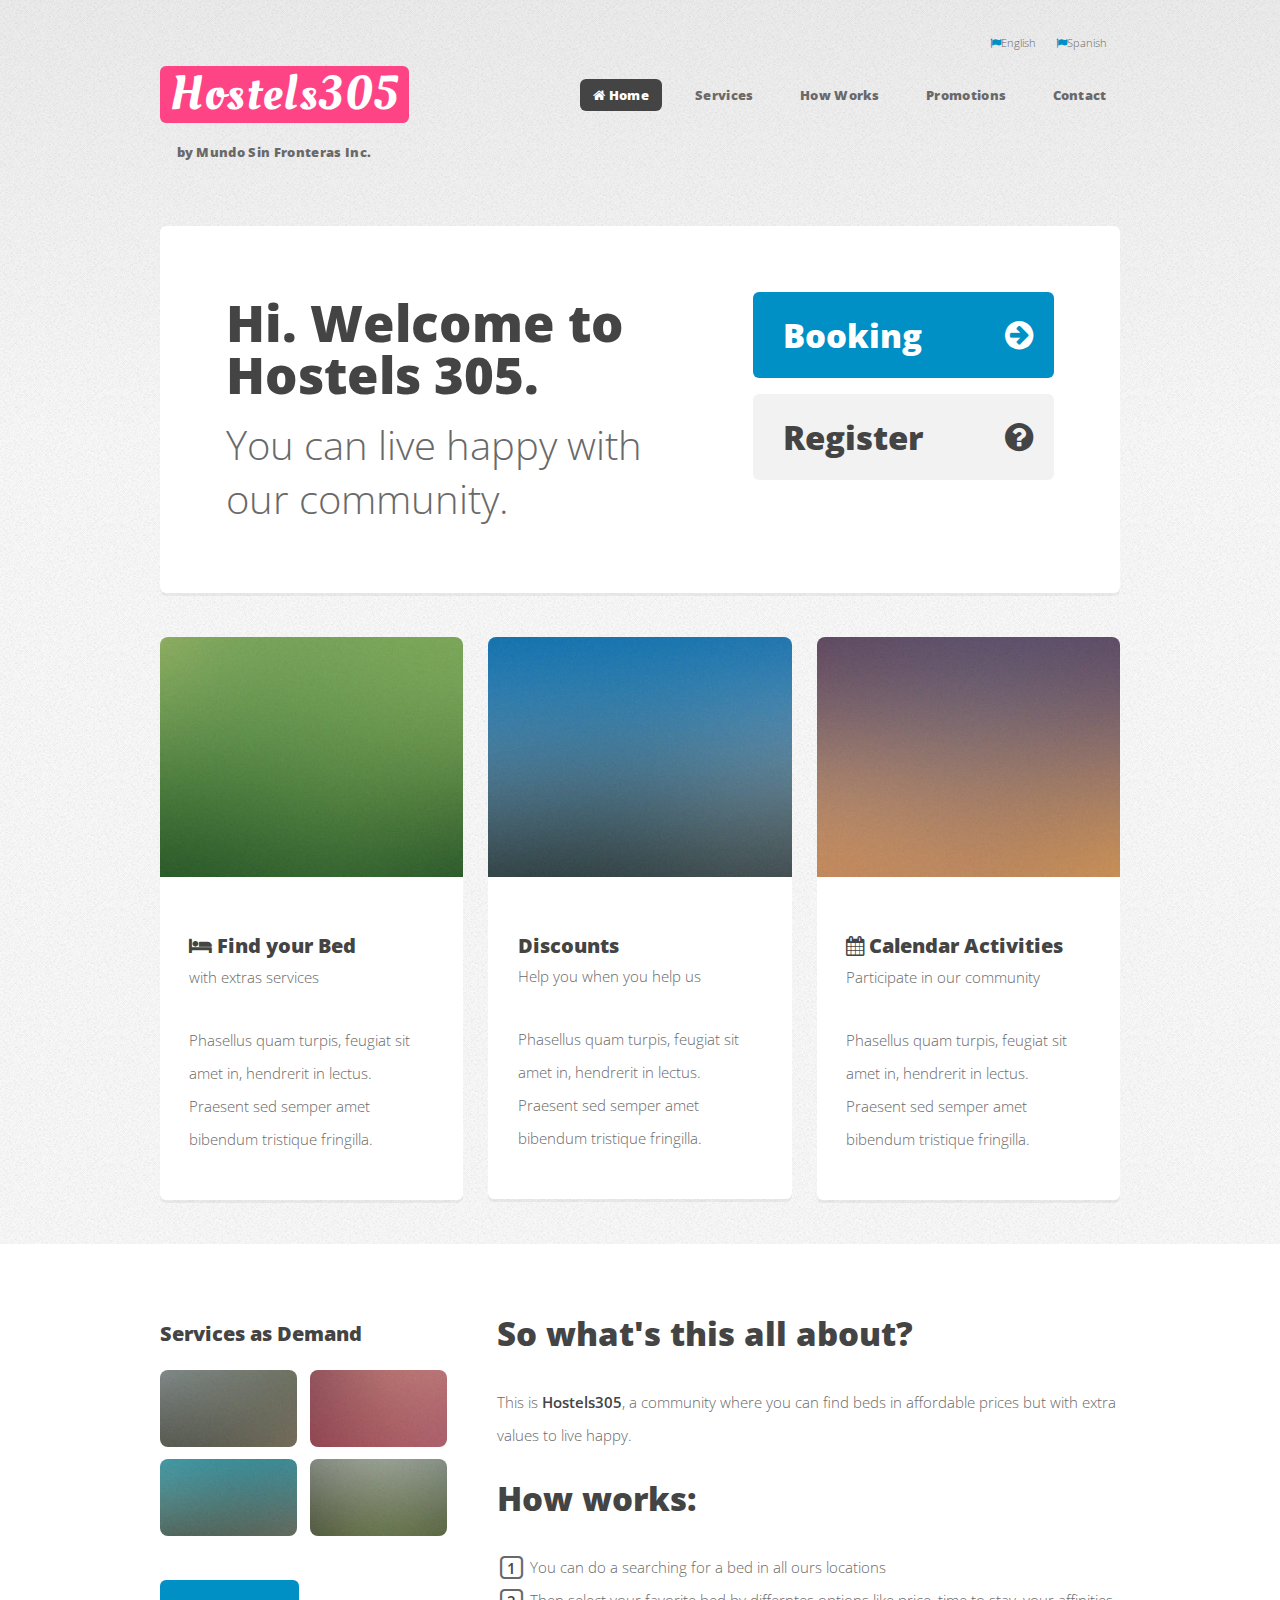
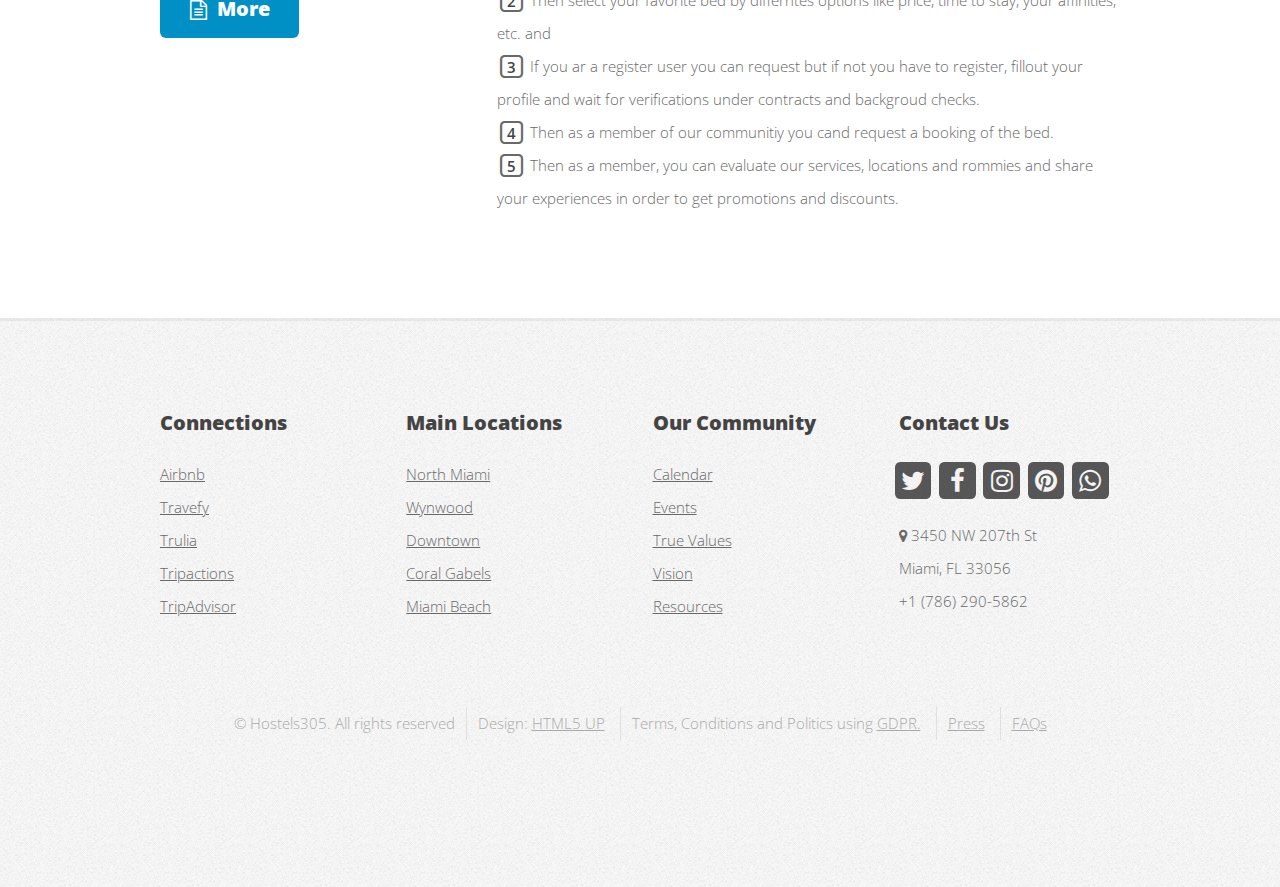
==== index.html @ 832bd36b "f c" ====
<!DOCTYPE HTML>
<!--
	Verti by HTML5 UP
	html5up.net | @ajlkn
	Free for personal and commercial use under the CCA 3.0 license (html5up.net/license)
-->
<html>
	<head>
		<title>Hostels305 to live happy</title>
		<meta charset="utf-8" />
		<meta name="viewport" content="width=device-width, initial-scale=1" />
		<!--[if lte IE 8]><script src="assets/js/ie/html5shiv.js"></script><![endif]-->
		<link rel="stylesheet" href="assets/css/main.css" />
		<!--[if lte IE 8]><link rel="stylesheet" href="assets/css/ie8.css" /><![endif]-->
	</head>
	<body class="homepage">
		<div id="page-wrapper">

			<!-- Header -->
				<div id="header-wrapper">
					<header id="header" class="container">

						<!-- Logo -->
							<div id="logo">
								<h1><a href="index.html">Hostels305</a></h1>
								<br />
								<span>by Mundo Sin Fronteras Inc.</span>
							</div>
						<!-- menu internationalization -->
						<div style="font-size: 11px; float: right; width: 140px; height: 50px; padding: 0; margin: -50px 0;">
							<ul>
								<li style="float: left; margin: 10px; padding: 0;">
									<a href="#" class="icon fa-flag"></a><span>English</span>
								</li>
								<li style="float: left; margin: 10px; padding: 0;">
									<a href="#" class="icon fa-flag"></a><span>Spanish</span>
								</li>
							</ul>
						</div>
						<!-- Nav -->
							<nav id="nav">
								<ul>
									<li class="current"><a class="icon fa-home" href="index.html"> Home</a></li>
										
									<li>
										<a class="icon fa-badge-check" href="#"> Services</a>
										<ul>
											<li>
												<a class="icon fa-bed" href="beds.html"> Find a Bed</a>	
											<li>
												<a class="icon fa-car" href="#"> Request a Ride</a>
												<ul>
													<li><a class="icon fa-uber" href="#"> Uber Code</a></li>
													<li><a class="icon fa-lyf" href="#"> Lyft Code</a></li>
													<li><a class="icon fa-map-marker-alt" href="#"> Tours</a></li>
												</ul>
											</li>
											<li>
												<a class="icon fla-dumbbell" href="#"> Request a Gym Visit</a>
												<ul>
													<li><a class="icon fla-calendar-alt" href="#"> Calendar</a></li>
													<li><a class="icon fla-table-tennis" href="#"> Gym Code</a></li>
													<li><a class="icon fla-shopping-cart" href="#"> Shop</a></li>
												</ul>
											</li>
										</ul>
									</li>
									<li>
										<a class="icon fla-file" href="left-sidebar.html"> How Works</a>
										<ul>
												<li><a class="icon fla-users" href="#">Company</a></li>
												<li><a class="icon fla-blogger" href="#">Blogs</a></li>
												<li><a class="icon fla-dollar-sign" href="#">Prices</a></li>
												<li><a class="icon fla-check-circle" href="#">Terms and Rules</a></li>
												<li><a class="icon fla-portrait" href="#">Carrers</a></li>
										</ul>
									</li>
									<li><a class="icon fla-bullhorn" href="right-sidebar.html">Promotions</a></li>
									<li><a class="icon fla-comments" href="no-sidebar.html">Contact</a></li>
								</ul>
							</nav>
					</header>
				</div>

			<!-- Banner -->
				<div id="banner-wrapper">
					<div id="banner" class="box container">
						<div class="row">
							<div class="7u 12u(medium)">
								<h2>Hi. Welcome to Hostels 305.</h2>
								<p>You can live happy with our community.</p>
							</div>
							<div class="5u 12u(medium)">
								<ul>
									<li><a href="#" class="button big icon fa-arrow-circle-right">Booking</a></li>
									<li><a href="#" class="button alt big icon fa-question-circle">Register</a></li>
								</ul>
							</div>
						</div>
					</div>
				</div>

			<!-- Features -->
				<div id="features-wrapper">
					<div class="container">
						<div class="row">
							<div class="4u 12u(medium)">

								<!-- Box -->
									<section class="box feature">
										<a href="#" class="image featured"><img src="images/pic01.jpg" alt="" /></a>
										<div class="inner">
											<header>
												<h2><a href="#" class="icon fa-bed"></a> Find your Bed</h2>
												<p>with extras services</p>
											</header>
											<p>Phasellus quam turpis, feugiat sit amet in, hendrerit in lectus. Praesent sed semper amet bibendum tristique fringilla.</p>
										</div>
									</section>

							</div>
							<div class="4u 12u(medium)">

								<!-- Box -->
									<section class="box feature">
										<a href="#" class="image featured"><img src="images/pic02.jpg" alt="" /></a>
										<div class="inner">
											<header>
												<h2><a href="#" class="icon fa-hand-holding-usd"></a> Discounts</h2>
												<p>Help you when you help us</p>
											</header>
											<p>Phasellus quam turpis, feugiat sit amet in, hendrerit in lectus. Praesent sed semper amet bibendum tristique fringilla.</p>
										</div>
									</section>

							</div>
							<div class="4u 12u(medium)">

								<!-- Box -->
									<section class="box feature">
										<a href="#" class="image featured"><img src="images/pic03.jpg" alt="" /></a>
										<div class="inner">
											<header>
												<h2><a href="#" class="icon fa-calendar"></a> Calendar Activities</h2>
												<p>Participate in our community</p>
											</header>
											<p>Phasellus quam turpis, feugiat sit amet in, hendrerit in lectus. Praesent sed semper amet bibendum tristique fringilla.</p>
										</div>
									</section>

							</div>
						</div>
					</div>
				</div>

			<!-- Main -->
				<div id="main-wrapper">
					<div class="container">
						<div class="row 200%">
							<div class="4u 12u(medium)">

								<!-- Sidebar -->
									<div id="sidebar">
										<section class="widget thumbnails">
											<h3>Services as Demand</h3>
											<div class="grid">
												<div class="row 50%">
													<div class="6u"><a href="#" class="image fit"><img src="images/pic04.jpg" alt="" /></a></div>
													<div class="6u"><a href="#" class="image fit"><img src="images/pic05.jpg" alt="" /></a></div>
													<div class="6u"><a href="#" class="image fit"><img src="images/pic06.jpg" alt="" /></a></div>
													<div class="6u"><a href="#" class="image fit"><img src="images/pic07.jpg" alt="" /></a></div>
												</div>
											</div>
											<a href="#" class="button icon fa-file-text-o">More</a>
										</section>
									</div>

							</div>
							<div class="8u 12u(medium) important(medium)">

								<!-- Content -->
									<div id="content">
										<section class="last">
											<h2>So what's this all about?</h2>
											<p>This is <strong>Hostels305</strong>, a community where you can find beds in affordable prices but with extra values to live happy.
											<p>
												<h2>How works:</h2>
												<div>
													<ul>
														<li>
															<span class="fa-stack">
																<span class="fa fa-square-o fa-stack-2x"></span>
																<strong class="fa-stack-1x">1</strong>
															</span>
															You can do a searching for a bed in all ours locations
														</li>
														<li>
																<span class="fa-stack">
																	<span class="fa fa-square-o fa-stack-2x"></span>
																	<strong class="fa-stack-1x">2</strong>
																</span>
																Then select your favorite bed by differntes options like price, time to stay, your affinities, etc. and
														</li>
														<li>
																<span class="fa-stack">
																	<span class="fa fa-square-o fa-stack-2x"></span>
																	<strong class="fa-stack-1x">3</strong>
																</span>
																If you ar a register user you can request but if not you have to register, fillout your profile and wait for verifications under contracts and backgroud checks.
														</li>
														<li>
																<span class="fa-stack">
																	<span class="fa fa-square-o fa-stack-2x"></span>
																	<strong class="fa-stack-1x">4</strong>
																</span>
																Then as a member of our communitiy you cand request a booking of the bed.
														</li>
														<li>
																<span class="fa-stack">
																	<span class="fa fa-square-o fa-stack-2x"></span>
																	<strong class="fa-stack-1x">5</strong>
																</span>
																Then as a member, you can evaluate our services, locations and rommies and share your experiences in order to get promotions and discounts.
														</li>
													</ul>
												</div>
											</p> 
										</section>
									</div>

							</div>
						</div>
					</div>
				</div>

			<!-- Footer -->
				<div id="footer-wrapper">
					<footer id="footer" class="container">
						<div class="row">
							<div class="3u 6u(medium) 12u$(small)">

								<!-- Links -->
									<section class="widget links">
										<h3>Connections</h3>
										<ul class="style2">
											<li><a href="#">Airbnb</a></li>
											<li><a href="#">Travefy</a></li>
											<li><a href="#">Trulia</a></li>
											<li><a href="#">Tripactions</a></li>
											<li><a href="#">TripAdvisor</a></li>
										</ul>
									</section>

							</div>
							<div class="3u 6u$(medium) 12u$(small)">

								<!-- Links -->
									<section class="widget links">
										<h3>Main Locations</h3>
										<ul class="style2">
											<li><a href="#">North Miami</a></li>
											<li><a href="#">Wynwood</a></li>
											<li><a href="#">Downtown</a></li>
											<li><a href="#">Coral Gabels</a></li>
											<li><a href="#">Miami Beach</a></li>
										</ul>
									</section>

							</div>
							<div class="3u 6u(medium) 12u$(small)">

								<!-- Links -->
									<section class="widget links">
										<h3>Our Community</h3>
										<ul class="style2">
											<li><a href="#">Calendar</a></li>
											<li><a href="#">Events</a></li>
											<li><a href="#">True Values</a></li>
											<li><a href="#">Vision</a></li>
											<li><a href="#">Resources</a></li>
										</ul>
									</section>

							</div>
							<div class="3u 6u$(medium) 12u$(small)">

								<!-- Contact -->
									<section class="widget contact last">
										<h3>Contact Us</h3>
										<ul>
											<li><a href="#" class="icon fa-twitter"><span class="label">Twitter</span></a></li>
											<li><a href="#" class="icon fa-facebook"><span class="label">Facebook</span></a></li>
											<li><a href="#" class="icon fa-instagram"><span class="label">Instagram</span></a></li>
											<li><a href="#" class="icon fa-pinterest"><span class="label">Pinterest</span></a></li>
											<li><a href="https://api.whatsapp.com/send?phone=17862905862" target="_blank" class="icon fa-whatsapp"><span class="label">Whatsup</span></a></li>
										</ul>
										<p>
											<a class="big icon fa-map-marker" href="https://maps.google.com/?q=3450 NW 207th St, Miami FL 33056" target="_blank"></a>
											3450 NW 207th St<br />
											Miami, FL 33056<br />
											+1 (786) 290-5862
										</p>
									</section>

							</div>
						</div>
						<div class="row">
							<div class="12u">
								<div id="copyright">
									<ul class="menu">
										<li>&copy; Hostels305. All rights reserved</li><li>Design: <a href="http://html5up.net">HTML5 UP</a></li>
										<li>Terms, Conditions and Politics using <a href="#">GDPR.</a></li>
										<li><a href="#">Press</a></li>
										<li><a href="#">FAQs</a></li>
									</ul>
								</div>
							</div>
						</div>
					</footer>
				</div>

			</div>

		<!-- Scripts -->

			<script src="assets/js/jquery.min.js"></script>
			<script src="assets/js/jquery.dropotron.min.js"></script>
			<script src="assets/js/skel.min.js"></script>
			<script src="assets/js/util.js"></script>
			<!--[if lte IE 8]><script src="assets/js/ie/respond.min.js"></script><![endif]-->
			<script src="assets/js/main.js"></script>

	</body>
</html>
---- assets/css/main.css ----
@import url("font-awesome.min.css");
@import url("https://fonts.googleapis.com/css?family=Oleo+Script:400|Open+Sans:300,300italic,600,600italic,800");

/*
	Verti by HTML5 UP
	html5up.net | @ajlkn
	Free for personal and commercial use under the CCA 3.0 license (html5up.net/license)
*/

/* Reset */

	html, body, div, span, applet, object, iframe, h1, h2, h3, h4, h5, h6, p, blockquote, pre, a, abbr, acronym, address, big, cite, code, del, dfn, em, img, ins, kbd, q, s, samp, small, strike, strong, sub, sup, tt, var, b, u, i, center, dl, dt, dd, ol, ul, li, fieldset, form, label, legend, table, caption, tbody, tfoot, thead, tr, th, td, article, aside, canvas, details, embed, figure, figcaption, footer, header, hgroup, menu, nav, output, ruby, section, summary, time, mark, audio, video {
		margin: 0;
		padding: 0;
		border: 0;
		font-size: 100%;
		font: inherit;
		vertical-align: baseline;
	}

	article, aside, details, figcaption, figure, footer, header, hgroup, menu, nav, section {
		display: block;
	}

	body {
		line-height: 1;
	}

	ol, ul {
		list-style: none;
	}

	blockquote, q {
		quotes: none;
	}

	blockquote:before, blockquote:after, q:before, q:after {
		content: '';
		content: none;
	}

	table {
		border-collapse: collapse;
		border-spacing: 0;
	}

	body {
		-webkit-text-size-adjust: none;
	}

/* Box Model */

	*, *:before, *:after {
		-moz-box-sizing: border-box;
		-webkit-box-sizing: border-box;
		box-sizing: border-box;
	}

/* Containers */

	.container {
		margin-left: auto;
		margin-right: auto;
	}

	.container.\31 25\25 {
		width: 100%;
		max-width: 1750px;
		min-width: 1400px;
	}

	.container.\37 5\25 {
		width: 1050px;
	}

	.container.\35 0\25 {
		width: 700px;
	}

	.container.\32 5\25 {
		width: 350px;
	}

	.container {
		width: 1400px;
	}

	@media screen and (max-width: 1680px) {

		.container.\31 25\25 {
			width: 100%;
			max-width: 1500px;
			min-width: 1200px;
		}

		.container.\37 5\25 {
			width: 900px;
		}

		.container.\35 0\25 {
			width: 600px;
		}

		.container.\32 5\25 {
			width: 300px;
		}

		.container {
			width: 1200px;
		}

	}

	@media screen and (max-width: 1280px) {

		.container.\31 25\25 {
			width: 100%;
			max-width: 1200px;
			min-width: 960px;
		}

		.container.\37 5\25 {
			width: 720px;
		}

		.container.\35 0\25 {
			width: 480px;
		}

		.container.\32 5\25 {
			width: 240px;
		}

		.container {
			width: 960px;
		}

	}

	@media screen and (max-width: 980px) {

		.container.\31 25\25 {
			width: 100%;
			max-width: 112.5%;
			min-width: 90%;
		}

		.container.\37 5\25 {
			width: 67.5%;
		}

		.container.\35 0\25 {
			width: 45%;
		}

		.container.\32 5\25 {
			width: 22.5%;
		}

		.container {
			width: 90% !important;
		}

	}

	@media screen and (max-width: 736px) {

		.container.\31 25\25 {
			width: 100%;
			max-width: 125%;
			min-width: 100%;
		}

		.container.\37 5\25 {
			width: 75%;
		}

		.container.\35 0\25 {
			width: 50%;
		}

		.container.\32 5\25 {
			width: 25%;
		}

		.container {
			width: 100% !important;
		}

	}

/* Grid */

	.row {
		border-bottom: solid 1px transparent;
		-moz-box-sizing: border-box;
		-webkit-box-sizing: border-box;
		box-sizing: border-box;
	}

	.row > * {
		float: left;
		-moz-box-sizing: border-box;
		-webkit-box-sizing: border-box;
		box-sizing: border-box;
	}

	.row:after, .row:before {
		content: '';
		display: block;
		clear: both;
		height: 0;
	}

	.row.uniform > * > :first-child {
		margin-top: 0;
	}

	.row.uniform > * > :last-child {
		margin-bottom: 0;
	}

	.row.\30 \25 > * {
		padding: 0px 0 0 0px;
	}

	.row.\30 \25 {
		margin: 0px 0 -1px 0px;
	}

	.row.uniform.\30 \25 > * {
		padding: 0px 0 0 0px;
	}

	.row.uniform.\30 \25 {
		margin: 0px 0 -1px 0px;
	}

	.row > * {
		padding: 40px 0 0 40px;
	}

	.row {
		margin: -40px 0 -1px -40px;
	}

	.row.uniform > * {
		padding: 40px 0 0 40px;
	}

	.row.uniform {
		margin: -40px 0 -1px -40px;
	}

	.row.\32 00\25 > * {
		padding: 80px 0 0 80px;
	}

	.row.\32 00\25 {
		margin: -80px 0 -1px -80px;
	}

	.row.uniform.\32 00\25 > * {
		padding: 80px 0 0 80px;
	}

	.row.uniform.\32 00\25 {
		margin: -80px 0 -1px -80px;
	}

	.row.\31 50\25 > * {
		padding: 60px 0 0 60px;
	}

	.row.\31 50\25 {
		margin: -60px 0 -1px -60px;
	}

	.row.uniform.\31 50\25 > * {
		padding: 60px 0 0 60px;
	}

	.row.uniform.\31 50\25 {
		margin: -60px 0 -1px -60px;
	}

	.row.\35 0\25 > * {
		padding: 20px 0 0 20px;
	}

	.row.\35 0\25 {
		margin: -20px 0 -1px -20px;
	}

	.row.uniform.\35 0\25 > * {
		padding: 20px 0 0 20px;
	}

	.row.uniform.\35 0\25 {
		margin: -20px 0 -1px -20px;
	}

	.row.\32 5\25 > * {
		padding: 10px 0 0 10px;
	}

	.row.\32 5\25 {
		margin: -10px 0 -1px -10px;
	}

	.row.uniform.\32 5\25 > * {
		padding: 10px 0 0 10px;
	}

	.row.uniform.\32 5\25 {
		margin: -10px 0 -1px -10px;
	}

	.\31 2u, .\31 2u\24 {
		width: 100%;
		clear: none;
		margin-left: 0;
	}

	.\31 1u, .\31 1u\24 {
		width: 91.6666666667%;
		clear: none;
		margin-left: 0;
	}

	.\31 0u, .\31 0u\24 {
		width: 83.3333333333%;
		clear: none;
		margin-left: 0;
	}

	.\39 u, .\39 u\24 {
		width: 75%;
		clear: none;
		margin-left: 0;
	}

	.\38 u, .\38 u\24 {
		width: 66.6666666667%;
		clear: none;
		margin-left: 0;
	}

	.\37 u, .\37 u\24 {
		width: 58.3333333333%;
		clear: none;
		margin-left: 0;
	}

	.\36 u, .\36 u\24 {
		width: 50%;
		clear: none;
		margin-left: 0;
	}

	.\35 u, .\35 u\24 {
		width: 41.6666666667%;
		clear: none;
		margin-left: 0;
	}

	.\34 u, .\34 u\24 {
		width: 33.3333333333%;
		clear: none;
		margin-left: 0;
	}

	.\33 u, .\33 u\24 {
		width: 25%;
		clear: none;
		margin-left: 0;
	}

	.\32 u, .\32 u\24 {
		width: 16.6666666667%;
		clear: none;
		margin-left: 0;
	}

	.\31 u, .\31 u\24 {
		width: 8.3333333333%;
		clear: none;
		margin-left: 0;
	}

	.\31 2u\24 + *,
	.\31 1u\24 + *,
	.\31 0u\24 + *,
	.\39 u\24 + *,
	.\38 u\24 + *,
	.\37 u\24 + *,
	.\36 u\24 + *,
	.\35 u\24 + *,
	.\34 u\24 + *,
	.\33 u\24 + *,
	.\32 u\24 + *,
	.\31 u\24 + * {
		clear: left;
	}

	.\-11u {
		margin-left: 91.66667%;
	}

	.\-10u {
		margin-left: 83.33333%;
	}

	.\-9u {
		margin-left: 75%;
	}

	.\-8u {
		margin-left: 66.66667%;
	}

	.\-7u {
		margin-left: 58.33333%;
	}

	.\-6u {
		margin-left: 50%;
	}

	.\-5u {
		margin-left: 41.66667%;
	}

	.\-4u {
		margin-left: 33.33333%;
	}

	.\-3u {
		margin-left: 25%;
	}

	.\-2u {
		margin-left: 16.66667%;
	}

	.\-1u {
		margin-left: 8.33333%;
	}

	@media screen and (max-width: 1680px) {

		.row > * {
			padding: 40px 0 0 40px;
		}

		.row {
			margin: -40px 0 -1px -40px;
		}

		.row.uniform > * {
			padding: 40px 0 0 40px;
		}

		.row.uniform {
			margin: -40px 0 -1px -40px;
		}

		.row.\32 00\25 > * {
			padding: 80px 0 0 80px;
		}

		.row.\32 00\25 {
			margin: -80px 0 -1px -80px;
		}

		.row.uniform.\32 00\25 > * {
			padding: 80px 0 0 80px;
		}

		.row.uniform.\32 00\25 {
			margin: -80px 0 -1px -80px;
		}

		.row.\31 50\25 > * {
			padding: 60px 0 0 60px;
		}

		.row.\31 50\25 {
			margin: -60px 0 -1px -60px;
		}

		.row.uniform.\31 50\25 > * {
			padding: 60px 0 0 60px;
		}

		.row.uniform.\31 50\25 {
			margin: -60px 0 -1px -60px;
		}

		.row.\35 0\25 > * {
			padding: 20px 0 0 20px;
		}

		.row.\35 0\25 {
			margin: -20px 0 -1px -20px;
		}

		.row.uniform.\35 0\25 > * {
			padding: 20px 0 0 20px;
		}

		.row.uniform.\35 0\25 {
			margin: -20px 0 -1px -20px;
		}

		.row.\32 5\25 > * {
			padding: 10px 0 0 10px;
		}

		.row.\32 5\25 {
			margin: -10px 0 -1px -10px;
		}

		.row.uniform.\32 5\25 > * {
			padding: 10px 0 0 10px;
		}

		.row.uniform.\32 5\25 {
			margin: -10px 0 -1px -10px;
		}

		.\31 2u\28xlarge\29, .\31 2u\24\28xlarge\29 {
			width: 100%;
			clear: none;
			margin-left: 0;
		}

		.\31 1u\28xlarge\29, .\31 1u\24\28xlarge\29 {
			width: 91.6666666667%;
			clear: none;
			margin-left: 0;
		}

		.\31 0u\28xlarge\29, .\31 0u\24\28xlarge\29 {
			width: 83.3333333333%;
			clear: none;
			margin-left: 0;
		}

		.\39 u\28xlarge\29, .\39 u\24\28xlarge\29 {
			width: 75%;
			clear: none;
			margin-left: 0;
		}

		.\38 u\28xlarge\29, .\38 u\24\28xlarge\29 {
			width: 66.6666666667%;
			clear: none;
			margin-left: 0;
		}

		.\37 u\28xlarge\29, .\37 u\24\28xlarge\29 {
			width: 58.3333333333%;
			clear: none;
			margin-left: 0;
		}

		.\36 u\28xlarge\29, .\36 u\24\28xlarge\29 {
			width: 50%;
			clear: none;
			margin-left: 0;
		}

		.\35 u\28xlarge\29, .\35 u\24\28xlarge\29 {
			width: 41.6666666667%;
			clear: none;
			margin-left: 0;
		}

		.\34 u\28xlarge\29, .\34 u\24\28xlarge\29 {
			width: 33.3333333333%;
			clear: none;
			margin-left: 0;
		}

		.\33 u\28xlarge\29, .\33 u\24\28xlarge\29 {
			width: 25%;
			clear: none;
			margin-left: 0;
		}

		.\32 u\28xlarge\29, .\32 u\24\28xlarge\29 {
			width: 16.6666666667%;
			clear: none;
			margin-left: 0;
		}

		.\31 u\28xlarge\29, .\31 u\24\28xlarge\29 {
			width: 8.3333333333%;
			clear: none;
			margin-left: 0;
		}

		.\31 2u\24\28xlarge\29 + *,
		.\31 1u\24\28xlarge\29 + *,
		.\31 0u\24\28xlarge\29 + *,
		.\39 u\24\28xlarge\29 + *,
		.\38 u\24\28xlarge\29 + *,
		.\37 u\24\28xlarge\29 + *,
		.\36 u\24\28xlarge\29 + *,
		.\35 u\24\28xlarge\29 + *,
		.\34 u\24\28xlarge\29 + *,
		.\33 u\24\28xlarge\29 + *,
		.\32 u\24\28xlarge\29 + *,
		.\31 u\24\28xlarge\29 + * {
			clear: left;
		}

		.\-11u\28xlarge\29 {
			margin-left: 91.66667%;
		}

		.\-10u\28xlarge\29 {
			margin-left: 83.33333%;
		}

		.\-9u\28xlarge\29 {
			margin-left: 75%;
		}

		.\-8u\28xlarge\29 {
			margin-left: 66.66667%;
		}

		.\-7u\28xlarge\29 {
			margin-left: 58.33333%;
		}

		.\-6u\28xlarge\29 {
			margin-left: 50%;
		}

		.\-5u\28xlarge\29 {
			margin-left: 41.66667%;
		}

		.\-4u\28xlarge\29 {
			margin-left: 33.33333%;
		}

		.\-3u\28xlarge\29 {
			margin-left: 25%;
		}

		.\-2u\28xlarge\29 {
			margin-left: 16.66667%;
		}

		.\-1u\28xlarge\29 {
			margin-left: 8.33333%;
		}

	}

	@media screen and (max-width: 1280px) {

		.row > * {
			padding: 25px 0 0 25px;
		}

		.row {
			margin: -25px 0 -1px -25px;
		}

		.row.uniform > * {
			padding: 25px 0 0 25px;
		}

		.row.uniform {
			margin: -25px 0 -1px -25px;
		}

		.row.\32 00\25 > * {
			padding: 50px 0 0 50px;
		}

		.row.\32 00\25 {
			margin: -50px 0 -1px -50px;
		}

		.row.uniform.\32 00\25 > * {
			padding: 50px 0 0 50px;
		}

		.row.uniform.\32 00\25 {
			margin: -50px 0 -1px -50px;
		}

		.row.\31 50\25 > * {
			padding: 37.5px 0 0 37.5px;
		}

		.row.\31 50\25 {
			margin: -37.5px 0 -1px -37.5px;
		}

		.row.uniform.\31 50\25 > * {
			padding: 37.5px 0 0 37.5px;
		}

		.row.uniform.\31 50\25 {
			margin: -37.5px 0 -1px -37.5px;
		}

		.row.\35 0\25 > * {
			padding: 12.5px 0 0 12.5px;
		}

		.row.\35 0\25 {
			margin: -12.5px 0 -1px -12.5px;
		}

		.row.uniform.\35 0\25 > * {
			padding: 12.5px 0 0 12.5px;
		}

		.row.uniform.\35 0\25 {
			margin: -12.5px 0 -1px -12.5px;
		}

		.row.\32 5\25 > * {
			padding: 6.25px 0 0 6.25px;
		}

		.row.\32 5\25 {
			margin: -6.25px 0 -1px -6.25px;
		}

		.row.uniform.\32 5\25 > * {
			padding: 6.25px 0 0 6.25px;
		}

		.row.uniform.\32 5\25 {
			margin: -6.25px 0 -1px -6.25px;
		}

		.\31 2u\28large\29, .\31 2u\24\28large\29 {
			width: 100%;
			clear: none;
			margin-left: 0;
		}

		.\31 1u\28large\29, .\31 1u\24\28large\29 {
			width: 91.6666666667%;
			clear: none;
			margin-left: 0;
		}

		.\31 0u\28large\29, .\31 0u\24\28large\29 {
			width: 83.3333333333%;
			clear: none;
			margin-left: 0;
		}

		.\39 u\28large\29, .\39 u\24\28large\29 {
			width: 75%;
			clear: none;
			margin-left: 0;
		}

		.\38 u\28large\29, .\38 u\24\28large\29 {
			width: 66.6666666667%;
			clear: none;
			margin-left: 0;
		}

		.\37 u\28large\29, .\37 u\24\28large\29 {
			width: 58.3333333333%;
			clear: none;
			margin-left: 0;
		}

		.\36 u\28large\29, .\36 u\24\28large\29 {
			width: 50%;
			clear: none;
			margin-left: 0;
		}

		.\35 u\28large\29, .\35 u\24\28large\29 {
			width: 41.6666666667%;
			clear: none;
			margin-left: 0;
		}

		.\34 u\28large\29, .\34 u\24\28large\29 {
			width: 33.3333333333%;
			clear: none;
			margin-left: 0;
		}

		.\33 u\28large\29, .\33 u\24\28large\29 {
			width: 25%;
			clear: none;
			margin-left: 0;
		}

		.\32 u\28large\29, .\32 u\24\28large\29 {
			width: 16.6666666667%;
			clear: none;
			margin-left: 0;
		}

		.\31 u\28large\29, .\31 u\24\28large\29 {
			width: 8.3333333333%;
			clear: none;
			margin-left: 0;
		}

		.\31 2u\24\28large\29 + *,
		.\31 1u\24\28large\29 + *,
		.\31 0u\24\28large\29 + *,
		.\39 u\24\28large\29 + *,
		.\38 u\24\28large\29 + *,
		.\37 u\24\28large\29 + *,
		.\36 u\24\28large\29 + *,
		.\35 u\24\28large\29 + *,
		.\34 u\24\28large\29 + *,
		.\33 u\24\28large\29 + *,
		.\32 u\24\28large\29 + *,
		.\31 u\24\28large\29 + * {
			clear: left;
		}

		.\-11u\28large\29 {
			margin-left: 91.66667%;
		}

		.\-10u\28large\29 {
			margin-left: 83.33333%;
		}

		.\-9u\28large\29 {
			margin-left: 75%;
		}

		.\-8u\28large\29 {
			margin-left: 66.66667%;
		}

		.\-7u\28large\29 {
			margin-left: 58.33333%;
		}

		.\-6u\28large\29 {
			margin-left: 50%;
		}

		.\-5u\28large\29 {
			margin-left: 41.66667%;
		}

		.\-4u\28large\29 {
			margin-left: 33.33333%;
		}

		.\-3u\28large\29 {
			margin-left: 25%;
		}

		.\-2u\28large\29 {
			margin-left: 16.66667%;
		}

		.\-1u\28large\29 {
			margin-left: 8.33333%;
		}

	}

	@media screen and (max-width: 980px) {

		.row > * {
			padding: 25px 0 0 25px;
		}

		.row {
			margin: -25px 0 -1px -25px;
		}

		.row.uniform > * {
			padding: 25px 0 0 25px;
		}

		.row.uniform {
			margin: -25px 0 -1px -25px;
		}

		.row.\32 00\25 > * {
			padding: 50px 0 0 50px;
		}

		.row.\32 00\25 {
			margin: -50px 0 -1px -50px;
		}

		.row.uniform.\32 00\25 > * {
			padding: 50px 0 0 50px;
		}

		.row.uniform.\32 00\25 {
			margin: -50px 0 -1px -50px;
		}

		.row.\31 50\25 > * {
			padding: 37.5px 0 0 37.5px;
		}

		.row.\31 50\25 {
			margin: -37.5px 0 -1px -37.5px;
		}

		.row.uniform.\31 50\25 > * {
			padding: 37.5px 0 0 37.5px;
		}

		.row.uniform.\31 50\25 {
			margin: -37.5px 0 -1px -37.5px;
		}

		.row.\35 0\25 > * {
			padding: 12.5px 0 0 12.5px;
		}

		.row.\35 0\25 {
			margin: -12.5px 0 -1px -12.5px;
		}

		.row.uniform.\35 0\25 > * {
			padding: 12.5px 0 0 12.5px;
		}

		.row.uniform.\35 0\25 {
			margin: -12.5px 0 -1px -12.5px;
		}

		.row.\32 5\25 > * {
			padding: 6.25px 0 0 6.25px;
		}

		.row.\32 5\25 {
			margin: -6.25px 0 -1px -6.25px;
		}

		.row.uniform.\32 5\25 > * {
			padding: 6.25px 0 0 6.25px;
		}

		.row.uniform.\32 5\25 {
			margin: -6.25px 0 -1px -6.25px;
		}

		.\31 2u\28medium\29, .\31 2u\24\28medium\29 {
			width: 100%;
			clear: none;
			margin-left: 0;
		}

		.\31 1u\28medium\29, .\31 1u\24\28medium\29 {
			width: 91.6666666667%;
			clear: none;
			margin-left: 0;
		}

		.\31 0u\28medium\29, .\31 0u\24\28medium\29 {
			width: 83.3333333333%;
			clear: none;
			margin-left: 0;
		}

		.\39 u\28medium\29, .\39 u\24\28medium\29 {
			width: 75%;
			clear: none;
			margin-left: 0;
		}

		.\38 u\28medium\29, .\38 u\24\28medium\29 {
			width: 66.6666666667%;
			clear: none;
			margin-left: 0;
		}

		.\37 u\28medium\29, .\37 u\24\28medium\29 {
			width: 58.3333333333%;
			clear: none;
			margin-left: 0;
		}

		.\36 u\28medium\29, .\36 u\24\28medium\29 {
			width: 50%;
			clear: none;
			margin-left: 0;
		}

		.\35 u\28medium\29, .\35 u\24\28medium\29 {
			width: 41.6666666667%;
			clear: none;
			margin-left: 0;
		}

		.\34 u\28medium\29, .\34 u\24\28medium\29 {
			width: 33.3333333333%;
			clear: none;
			margin-left: 0;
		}

		.\33 u\28medium\29, .\33 u\24\28medium\29 {
			width: 25%;
			clear: none;
			margin-left: 0;
		}

		.\32 u\28medium\29, .\32 u\24\28medium\29 {
			width: 16.6666666667%;
			clear: none;
			margin-left: 0;
		}

		.\31 u\28medium\29, .\31 u\24\28medium\29 {
			width: 8.3333333333%;
			clear: none;
			margin-left: 0;
		}

		.\31 2u\24\28medium\29 + *,
		.\31 1u\24\28medium\29 + *,
		.\31 0u\24\28medium\29 + *,
		.\39 u\24\28medium\29 + *,
		.\38 u\24\28medium\29 + *,
		.\37 u\24\28medium\29 + *,
		.\36 u\24\28medium\29 + *,
		.\35 u\24\28medium\29 + *,
		.\34 u\24\28medium\29 + *,
		.\33 u\24\28medium\29 + *,
		.\32 u\24\28medium\29 + *,
		.\31 u\24\28medium\29 + * {
			clear: left;
		}

		.\-11u\28medium\29 {
			margin-left: 91.66667%;
		}

		.\-10u\28medium\29 {
			margin-left: 83.33333%;
		}

		.\-9u\28medium\29 {
			margin-left: 75%;
		}

		.\-8u\28medium\29 {
			margin-left: 66.66667%;
		}

		.\-7u\28medium\29 {
			margin-left: 58.33333%;
		}

		.\-6u\28medium\29 {
			margin-left: 50%;
		}

		.\-5u\28medium\29 {
			margin-left: 41.66667%;
		}

		.\-4u\28medium\29 {
			margin-left: 33.33333%;
		}

		.\-3u\28medium\29 {
			margin-left: 25%;
		}

		.\-2u\28medium\29 {
			margin-left: 16.66667%;
		}

		.\-1u\28medium\29 {
			margin-left: 8.33333%;
		}

	}

	@media screen and (max-width: 736px) {

		.row > * {
			padding: 20px 0 0 20px;
		}

		.row {
			margin: -20px 0 -1px -20px;
		}

		.row.uniform > * {
			padding: 20px 0 0 20px;
		}

		.row.uniform {
			margin: -20px 0 -1px -20px;
		}

		.row.\32 00\25 > * {
			padding: 40px 0 0 40px;
		}

		.row.\32 00\25 {
			margin: -40px 0 -1px -40px;
		}

		.row.uniform.\32 00\25 > * {
			padding: 40px 0 0 40px;
		}

		.row.uniform.\32 00\25 {
			margin: -40px 0 -1px -40px;
		}

		.row.\31 50\25 > * {
			padding: 30px 0 0 30px;
		}

		.row.\31 50\25 {
			margin: -30px 0 -1px -30px;
		}

		.row.uniform.\31 50\25 > * {
			padding: 30px 0 0 30px;
		}

		.row.uniform.\31 50\25 {
			margin: -30px 0 -1px -30px;
		}

		.row.\35 0\25 > * {
			padding: 10px 0 0 10px;
		}

		.row.\35 0\25 {
			margin: -10px 0 -1px -10px;
		}

		.row.uniform.\35 0\25 > * {
			padding: 10px 0 0 10px;
		}

		.row.uniform.\35 0\25 {
			margin: -10px 0 -1px -10px;
		}

		.row.\32 5\25 > * {
			padding: 5px 0 0 5px;
		}

		.row.\32 5\25 {
			margin: -5px 0 -1px -5px;
		}

		.row.uniform.\32 5\25 > * {
			padding: 5px 0 0 5px;
		}

		.row.uniform.\32 5\25 {
			margin: -5px 0 -1px -5px;
		}

		.\31 2u\28small\29, .\31 2u\24\28small\29 {
			width: 100%;
			clear: none;
			margin-left: 0;
		}

		.\31 1u\28small\29, .\31 1u\24\28small\29 {
			width: 91.6666666667%;
			clear: none;
			margin-left: 0;
		}

		.\31 0u\28small\29, .\31 0u\24\28small\29 {
			width: 83.3333333333%;
			clear: none;
			margin-left: 0;
		}

		.\39 u\28small\29, .\39 u\24\28small\29 {
			width: 75%;
			clear: none;
			margin-left: 0;
		}

		.\38 u\28small\29, .\38 u\24\28small\29 {
			width: 66.6666666667%;
			clear: none;
			margin-left: 0;
		}

		.\37 u\28small\29, .\37 u\24\28small\29 {
			width: 58.3333333333%;
			clear: none;
			margin-left: 0;
		}

		.\36 u\28small\29, .\36 u\24\28small\29 {
			width: 50%;
			clear: none;
			margin-left: 0;
		}

		.\35 u\28small\29, .\35 u\24\28small\29 {
			width: 41.6666666667%;
			clear: none;
			margin-left: 0;
		}

		.\34 u\28small\29, .\34 u\24\28small\29 {
			width: 33.3333333333%;
			clear: none;
			margin-left: 0;
		}

		.\33 u\28small\29, .\33 u\24\28small\29 {
			width: 25%;
			clear: none;
			margin-left: 0;
		}

		.\32 u\28small\29, .\32 u\24\28small\29 {
			width: 16.6666666667%;
			clear: none;
			margin-left: 0;
		}

		.\31 u\28small\29, .\31 u\24\28small\29 {
			width: 8.3333333333%;
			clear: none;
			margin-left: 0;
		}

		.\31 2u\24\28small\29 + *,
		.\31 1u\24\28small\29 + *,
		.\31 0u\24\28small\29 + *,
		.\39 u\24\28small\29 + *,
		.\38 u\24\28small\29 + *,
		.\37 u\24\28small\29 + *,
		.\36 u\24\28small\29 + *,
		.\35 u\24\28small\29 + *,
		.\34 u\24\28small\29 + *,
		.\33 u\24\28small\29 + *,
		.\32 u\24\28small\29 + *,
		.\31 u\24\28small\29 + * {
			clear: left;
		}

		.\-11u\28small\29 {
			margin-left: 91.66667%;
		}

		.\-10u\28small\29 {
			margin-left: 83.33333%;
		}

		.\-9u\28small\29 {
			margin-left: 75%;
		}

		.\-8u\28small\29 {
			margin-left: 66.66667%;
		}

		.\-7u\28small\29 {
			margin-left: 58.33333%;
		}

		.\-6u\28small\29 {
			margin-left: 50%;
		}

		.\-5u\28small\29 {
			margin-left: 41.66667%;
		}

		.\-4u\28small\29 {
			margin-left: 33.33333%;
		}

		.\-3u\28small\29 {
			margin-left: 25%;
		}

		.\-2u\28small\29 {
			margin-left: 16.66667%;
		}

		.\-1u\28small\29 {
			margin-left: 8.33333%;
		}

	}

/* Basic */

	@-ms-viewport {
		width: device-width;
	}

	body {
		background-image: -moz-linear-gradient(top, rgba(0, 0, 0, 0.05), rgba(0, 0, 0, 0)), url("images/bg01.png");
		background-image: -webkit-linear-gradient(top, rgba(0, 0, 0, 0.05), rgba(0, 0, 0, 0)), url("images/bg01.png");
		background-image: -ms-linear-gradient(top, rgba(0, 0, 0, 0.05), rgba(0, 0, 0, 0)), url("images/bg01.png");
		background-image: linear-gradient(top, rgba(0, 0, 0, 0.05), rgba(0, 0, 0, 0)), url("images/bg01.png");
		background-color: #f7f7f7;
		background-position: top left, top left;
		background-repeat: repeat-x, repeat;
		background-size: 100% 30em, auto;
		font-family: 'Open Sans', sans-serif;
		font-size: 13pt;
		color: #696969;
		font-weight: 300;
		line-height: 2.25em;
	}

		body.is-loading * {
			-moz-transition: none !important;
			-webkit-transition: none !important;
			-ms-transition: none !important;
			transition: none !important;
			-moz-animation: none !important;
			-webkit-animation: none !important;
			-ms-animation: none !important;
			animation: none !important;
		}

	input, select, textarea {
		font-family: 'Open Sans', sans-serif;
		font-size: 13pt;
		color: #696969;
		font-weight: 300;
		line-height: 2.25em;
	}

	a {
		color: #0090c5;
		text-decoration: underline;
	}

		a:hover {
			text-decoration: none;
		}

	h1, h2, h3, h4, h5, h6 {
		color: #444;
		font-weight: 800;
	}

		h1 a, h2 a, h3 a, h4 a, h5 a, h6 a {
			color: inherit;
			text-decoration: none;
			outline: 0;
		}

	h2 {
		font-size: 2.25em;
		margin: 0 0 1.1em 0;
		line-height: 1em;
	}

	h3 {
		font-size: 1.35em;
		margin: 0 0 1em 0;
	}

	b, strong {
		font-weight: 600;
		color: #444;
	}

	i, em {
		font-style: italic;
	}

	br.clear {
		clear: both;
	}

	sub {
		position: relative;
		top: 0.5em;
		font-size: 0.8em;
	}

	sup {
		position: relative;
		top: -0.5em;
		font-size: 0.8em;
	}

	hr {
		border: 0;
		border-top: solid 1px #eee;
	}

	blockquote {
		border-left: solid 0.5em #eee;
		padding: 1em 0 1em 2em;
		font-style: italic;
	}

	p, ul, ol, dl, table {
		margin-bottom: 2em;
	}

/* Section/Article */

	section, article {
		margin-bottom: 5em;
	}

	section > :last-child,
	article > :last-child,
	section:last-child,
	article:last-child {
		margin-bottom: 0;
	}

	header {
		margin: 0 0 2em 0;
	}

		header h2, header h3 {
			margin: 0 0 0.25em 0;
		}

		header p {
			margin: 0;
		}

	footer {
		margin: 2.5em 0 0 0;
	}

/* Forms */

	form label {
		display: block;
		font-weight: 800;
		margin: 0 0 1em 0;
		font-size: 0.8em;
		color: #444;
	}

	form input[type="text"],
	form input[type="email"],
	form input[type="password"],
	form select,
	form textarea {
		-webkit-appearance: none;
		display: block;
		width: 100%;
		border-radius: 8px;
		border: solid 1px #eee;
	}

		form input[type="text"]:focus,
		form input[type="email"]:focus,
		form input[type="password"]:focus,
		form select:focus,
		form textarea:focus {
			border-color: #0090c5;
		}

	form input[type="text"],
	form input[type="email"],
	form input[type="password"] {
		line-height: 3em;
		padding: 0 1em;
	}

	form select {
		line-height: 3em;
		padding: 0 1em;
	}

	form textarea {
		min-height: 9em;
		padding: 1em;
	}

	form .formerize-placeholder {
		color: #555 !important;
	}

	form ::-webkit-input-placeholder {
		color: #555 !important;
	}

	form :-moz-placeholder {
		color: #555 !important;
	}

	form ::-moz-placeholder {
		color: #555 !important;
	}

	form :-ms-input-placeholder {
		color: #555 !important;
	}

	form ::-moz-focus-inner {
		border: 0;
	}

/* Tables */

	table {
		width: 100%;
	}

		table.default {
			width: 100%;
		}

			table.default tr {
				border-top: solid 1px #eee;
			}

				table.default tr:first-child {
					border-top: 0;
				}

			table.default td {
				padding: 0.5em 1em 0.5em 1em;
			}

			table.default th {
				text-align: left;
				padding: 0.5em 1em 0.5em 1em;
				font-weight: 800;
				margin: 0 0 1em 0;
			}

			table.default thead {
				background: #404248;
				color: #fff;
			}

/* Image */

	.image {
		display: inline-block;
		outline: 0;
	}

		.image img {
			display: block;
			width: 100%;
			border-radius: 8px;
		}

		.image.fit {
			display: block;
			width: 100%;
		}

		.image.featured {
			display: block;
			width: 100%;
			margin: 0 0 2.5em 0;
		}

		.image.left {
			float: left;
			margin: 0 2em 2em 0;
		}

		.image.centered {
			display: block;
			margin: 0 0 2.5em 0;
		}

			.image.centered img {
				margin: 0 auto;
				width: auto;
			}

/* Button */

	input[type="button"],
	input[type="submit"],
	input[type="reset"],
	button,
	.button {
		-moz-transition: background-color .25s ease-in-out;
		-webkit-transition: background-color .25s ease-in-out;
		-ms-transition: background-color .25s ease-in-out;
		transition: background-color .25s ease-in-out;
		-webkit-appearance: none;
		position: relative;
		display: inline-block;
		background: #0090c5;
		color: #fff;
		text-decoration: none;
		border-radius: 6px;
		font-weight: 800;
		outline: 0;
		border: 0;
		cursor: pointer;
		font-size: 1.35em;
		padding: 0.6em 1.5em;
	}

		input[type="button"].icon:before,
		input[type="submit"].icon:before,
		input[type="reset"].icon:before,
		button.icon:before,
		.button.icon:before {
			position: relative;
			margin-right: 0.5em;
			top: 0.05em;
		}

		input[type="button"]:hover,
		input[type="submit"]:hover,
		input[type="reset"]:hover,
		button:hover,
		.button:hover {
			background: #10a0d5;
		}

		input[type="button"]:active,
		input[type="submit"]:active,
		input[type="reset"]:active,
		button:active,
		.button:active {
			background: #20b0e5;
		}

		input[type="button"].alt,
		input[type="submit"].alt,
		input[type="reset"].alt,
		button.alt,
		.button.alt {
			background: #f1f1f1;
			background: rgba(0, 0, 0, 0.05);
			color: #444;
		}

			input[type="button"].alt:hover,
			input[type="submit"].alt:hover,
			input[type="reset"].alt:hover,
			button.alt:hover,
			.button.alt:hover {
				background: #e8e8e8;
				background: rgba(0, 0, 0, 0.085);
			}

			input[type="button"].alt:active,
			input[type="submit"].alt:active,
			input[type="reset"].alt:active,
			button.alt:active,
			.button.alt:active {
				background: #e4e4e4;
				background: rgba(0, 0, 0, 0.15);
			}

		input[type="button"].big,
		input[type="submit"].big,
		input[type="reset"].big,
		button.big,
		.button.big {
			font-size: 2.25em;
			padding: 0.8em 0.9em;
		}

/* List */

	ul.default {
		list-style: disc;
		padding-left: 1em;
	}

		ul.default li {
			padding-left: 0.5em;
		}

	ul.actions li {
		display: inline-block;
		padding: 0 0 0 0.25em;
		margin: 0 0 0 0.25em;
	}

		ul.actions li:first-child {
			margin-left: 0;
			padding-left: 0;
		}

	ul.menu li {
		border-left: solid 1px #e0e0e0;
		display: inline-block;
		padding: 0 0 0 0.75em;
		margin: 0 0 0 0.75em;
	}

		ul.menu li:first-child {
			border-left: 0;
			margin-left: 0;
			padding-left: 0;
		}

	ol.default {
		list-style: decimal;
		padding-left: 1.25em;
	}

		ol.default li {
			padding-left: 0.25em;
		}

/* Box */

	.box {
		background: #fff;
		border-radius: 6px;
		box-shadow: 0px 3px 0px 0px rgba(0, 0, 0, 0.05);
		padding: 2em;
	}

		.box.feature {
			padding: 0;
		}

			.box.feature .inner {
				padding: 4em 2em 3em 2em;
			}

			.box.feature h2 {
				font-size: 1.35em;
			}

			.box.feature p {
				margin: 0;
			}

			.box.feature .image {
				position: relative;
				margin: 0;
			}

				.box.feature .image img {
					border-bottom-left-radius: 0;
					border-bottom-right-radius: 0;
				}

/* Icons */

	.icon {
		position: relative;
		text-decoration: none;
	}

		.icon:before {
			-moz-osx-font-smoothing: grayscale;
			-webkit-font-smoothing: antialiased;
			font-family: FontAwesome;
			font-style: normal;
			font-weight: normal;
			text-transform: none !important;
		}

		.icon > .label {
			display: none;
		}

/* Widgets */

	.widget.thumbnails .grid {
		margin: 0 0 3em 0;
	}

	.widget.thumbnails .image {
		margin: 0;
	}

	.widget.contact ul {
		overflow: hidden;
		position: relative;
		left: -4px;
		top: 4px;
		margin-bottom: 1.5em;
	}

		.widget.contact ul li {
			display: inline-block;
			margin-right: 0.25em;
		}

			.widget.contact ul li a {
				-moz-transition: background-color .25s ease-in-out;
				-webkit-transition: background-color .25s ease-in-out;
				-ms-transition: background-color .25s ease-in-out;
				transition: background-color .25s ease-in-out;
				display: inline-block;
				width: 2.5em;
				height: 2.5em;
				text-align: center;
				line-height: 2.5em;
				border-radius: 0.35em;
				outline: 0;
				opacity: 0.75;
				text-decoration: none;
				background: #222222;
			}

				.widget.contact ul li a:before {
					color: #f3f3f3;
					font-size: 1.75em;
					line-height: 1.5em;
				}

				.widget.contact ul li a:hover {
					background: #444444;
				}

				.widget.contact ul li a:active {
					background: #666666;
				}

/* Wrappers */

	#header-wrapper {
		padding: 4.5em 0 1em 0;
	}

	#features-wrapper {
		padding: 3em 0 3em 0;
	}

	#main-wrapper {
		background: #fff;
		box-shadow: 0px 3px 0px 0px rgba(0, 0, 0, 0.05);
		padding: 5em 0 5em 0;
	}

	#footer-wrapper {
		padding: 6em 0 8em 0;
	}

/* Header */

	#header {
		position: relative;
	}

/* Logo */

	#logo {
		display: inline-block;
	}

		#logo h1 {
			background: #ff4486;
			color: #fff;
			border-radius: 6px;
			font-family: 'Oleo Script', serif;
			font-weight: 400;
			padding: 0.25em 0.2em 0.25em 0.2em;
			font-size: 3.25em;
			letter-spacing: 0.05em;
			display: inline-block;
			vertical-align: middle;
		}

		#logo span {
			font-weight: 800;
			line-height: 4.5em;
			letter-spacing: 0.025em;
			font-size: 0.9em;
			vertical-align: middle;
			margin: 0 0 0 1.25em;
		}

/* Nav */

	#nav {
		position: absolute;
		right: 0;
		top: 0;
		font-size: 0.9em;
	}

		#nav ul li {
			float: left;
			line-height: 4.5em;
			padding-left: 1.5em;
		}

			#nav ul li a, #nav ul li span {
				-moz-transition: background-color .25s ease-in-out;
				-webkit-transition: background-color .25s ease-in-out;
				-ms-transition: background-color .25s ease-in-out;
				transition: background-color .25s ease-in-out;
				font-weight: 800;
				letter-spacing: 0.025em;
				color: #696969;
				text-decoration: none;
				border-radius: 6px;
				padding: 0.5em 1em 0.5em 1em;
			}

			#nav ul li > ul {
				display: none;
			}

			#nav ul li:hover a, #nav ul li:hover span {
				background: #fff;
			}

			#nav ul li.active a, #nav ul li.active span {
				background: #fff;
			}

			#nav ul li.current a {
				background: #444;
				color: #fff;
			}

	.dropotron {
		background: #fff;
		letter-spacing: 0.025em;
		color: #696969;
		text-decoration: none;
		border-radius: 6px;
		padding: 0.75em 0;
		min-width: 15em;
		box-shadow: inset 0 0 0 1px rgba(0, 0, 0, 0.1), 0 0.25em 0.25em 0.1em rgba(0, 0, 0, 0.025);
		margin-top: calc(-0.75em + 1px);
		margin-left: -1px;
	}

		.dropotron li {
			border-top: solid 1px #eee;
			line-height: 3em;
		}

			.dropotron li:first-child {
				border-top: 0;
			}

			.dropotron li > a, .dropotron li > span {
				-moz-transition: color .25s ease-in-out, background-color .25s ease-in-out;
				-webkit-transition: color .25s ease-in-out, background-color .25s ease-in-out;
				-ms-transition: color .25s ease-in-out, background-color .25s ease-in-out;
				transition: color .25s ease-in-out, background-color .25s ease-in-out;
				text-decoration: none;
				color: inherit;
				display: block;
				padding: 0 1.5em;
			}

				.dropotron li > a:hover, .dropotron li > span:hover {
					background: #eee;
				}

			.dropotron li.active > a, .dropotron li.active > span {
				background: #eee;
			}

		.dropotron.level-0 {
			font-size: 0.8em;
			margin-left: 1.5em;
			margin-top: 0;
		}

			.dropotron.level-0:before {
				content: '';
				position: absolute;
				top: -0.5em;
				left: 1em;
				border-bottom: solid 0.75em #ffffff;
				border-left: solid 0.75em transparent;
				border-right: solid 0.75em transparent;
				z-index: 1;
			}

/* Banner */

	#banner {
		position: relative;
		padding: 4.5em;
	}

		#banner h2 {
			font-size: 3.5em;
			margin: 0.1em 0 0.35em 0;
		}

		#banner p {
			font-size: 2.75em;
			line-height: 1.35em;
			margin: 0;
		}

		#banner .button {
			width: 100%;
			margin-bottom: 0.5em;
		}

			#banner .button.icon:before {
				position: absolute;
				right: 0.15em;
				top: 50%;
				margin-top: -0.5em;
			}

			#banner .button.alt {
				margin-bottom: 0;
			}

		#banner ul {
			margin: 0 0 0 2em;
		}

/* Footer */

	#footer {
		margin-top: 0;
	}

		#footer a {
			color: inherit;
		}

	#copyright {
		color: #aaa;
		padding: 4em 0 0 0;
		text-align: center;
	}

		#copyright a {
			color: inherit;
		}

/* XLarge */

	@media screen and (max-width: 1680px) {

		/* Basic */

			body, input, select, textarea {
				font-size: 12pt;
			}

	}

/* Large */

	@media screen and (max-width: 1280px) {

		/* Basic */

			body, input, select, textarea {
				font-size: 11pt;
			}

	}

/* Medium */

	#navPanel, #navToggle {
		display: none;
	}

	@media screen and (max-width: 980px) {

		/* Basic */

			html, body {
				overflow-x: hidden;
			}

			body, input, select, textarea {
				font-size: 11pt;
			}

		/* Section/Article */

			section, article {
				clear: both;
				margin-bottom: 3em !important;
			}

			section.last, article.last {
				margin-bottom: 0 !important;
			}

		/* Image */

			.image.left {
				width: 25%;
				margin-bottom: 2em !important;
			}

		/* List */

			ul.menu li {
				display: block;
				border: 0 !important;
				padding: 0 !important;
				margin: 0 !important;
			}

			ul.actions li {
				display: block;
				padding: 0;
				margin: 1em 0 0 0;
			}

				ul.actions li:first-child {
					margin-top: 0;
				}

		/* Button */

			input[type="button"],
			input[type="submit"],
			input[type="reset"],
			button,
			.button {
				width: 100%;
				text-align: center;
				font-size: 1.35em;
				padding: 0.85em 0 !important;
			}

				input[type="button"].icon,
				input[type="submit"].icon,
				input[type="reset"].icon,
				button.icon,
				.button.icon {
					padding-right: 0.75em !important;
				}

					input[type="button"].icon:before,
					input[type="submit"].icon:before,
					input[type="reset"].icon:before,
					button.icon:before,
					.button.icon:before {
						margin-right: 0.5em;
						top: 0.05em;
					}

		/* Wrappers */

			#header-wrapper {
				padding: 3em 0 1em 0;
				text-align: center;
			}

			#footer-wrapper {
				padding: 6em 0 4em 0;
			}

		/* Header */

			#header {
				margin: 0 auto;
			}

		/* Logo */

			#logo span {
				display: block;
				margin: 0;
			}

		/* Nav */

			#nav {
				display: none;
			}

		/* Banner */

			#banner {
				padding: 4.5em 3em;
				text-align: center;
			}

				#banner ul {
					margin: 2em 0 0 0;
				}

				#banner .button.icon:before {
					position: relative;
					right: auto;
					top: auto;
				}

		/* Content */

			#content {
				border-bottom: solid 1px #e8e8e8;
				padding-bottom: 4em;
				margin-bottom: 0 !important;
			}

				#content > :last-child {
					margin-bottom: 0 !important;
				}

			#sidebar > :last-child {
				margin-bottom: 0 !important;
			}

		/* Footer */

			#copyright {
				padding: 0;
			}

		/* Off-Canvas Navigation */

			#page-wrapper {
				-moz-backface-visibility: hidden;
				-webkit-backface-visibility: hidden;
				-ms-backface-visibility: hidden;
				backface-visibility: hidden;
				-moz-transition: -moz-transform 0.5s ease;
				-webkit-transition: -webkit-transform 0.5s ease;
				-ms-transition: -ms-transform 0.5s ease;
				transition: transform 0.5s ease;
				padding-bottom: 1px;
			}

			#navToggle {
				-moz-backface-visibility: hidden;
				-webkit-backface-visibility: hidden;
				-ms-backface-visibility: hidden;
				backface-visibility: hidden;
				-moz-transition: -moz-transform 0.5s ease;
				-webkit-transition: -webkit-transform 0.5s ease;
				-ms-transition: -ms-transform 0.5s ease;
				transition: transform 0.5s ease;
				display: block;
				height: 44px;
				left: 0;
				position: fixed;
				top: 0;
				width: 100%;
				z-index: 10001;
			}

				#navToggle .toggle {
					width: 70px;
					height: 50px;
					opacity: 0.35;
				}

					#navToggle .toggle:before {
						display: inline-block;
						font-family: FontAwesome;
						text-decoration: none;
						font-style: normal;
						font-weight: normal;
						-webkit-font-smoothing: antialiased;
						-moz-osx-font-smoothing: grayscale;
						position: absolute;
						left: 6px;
						top: 6px;
						background: rgba(0, 0, 0, 0.5);
						width: 58px;
						height: 38px;
						border-radius: 6px;
						content: '\f0c9';
						color: #fff;
						text-align: center;
						line-height: 38px;
						font-size: 20px;
					}

					#navToggle .toggle:active {
						opacity: 0.75;
					}

			#navPanel {
				-moz-backface-visibility: hidden;
				-webkit-backface-visibility: hidden;
				-ms-backface-visibility: hidden;
				backface-visibility: hidden;
				-moz-transform: translateX(-275px);
				-webkit-transform: translateX(-275px);
				-ms-transform: translateX(-275px);
				transform: translateX(-275px);
				-moz-transition: -moz-transform 0.5s ease;
				-webkit-transition: -webkit-transform 0.5s ease;
				-ms-transition: -ms-transform 0.5s ease;
				transition: transform 0.5s ease;
				display: block;
				height: 100%;
				left: 0;
				overflow-y: auto;
				position: fixed;
				top: 0;
				width: 275px;
				z-index: 10002;
				background: #fff;
				box-shadow: inset -3px 0px 0px 0px #dfdfdf;
				padding: 0 23px 0 20px;
			}

				#navPanel .link {
					display: block;
					text-decoration: none;
					height: 54px;
					line-height: 54px;
					border-top: solid 1px #e8e8e8;
					color: #696969;
				}

					#navPanel .link:first-child {
						border-top: 0;
					}

				#navPanel .indent-1 {
					display: inline-block;
					width: 1em;
				}

				#navPanel .indent-2 {
					display: inline-block;
					width: 2em;
				}

				#navPanel .indent-3 {
					display: inline-block;
					width: 3em;
				}

				#navPanel .indent-4 {
					display: inline-block;
					width: 4em;
				}

				#navPanel .indent-5 {
					display: inline-block;
					width: 5em;
				}

				#navPanel .depth-0 {
					color: #444;
					font-weight: 800;
				}

			body.navPanel-visible #page-wrapper {
				-moz-transform: translateX(275px);
				-webkit-transform: translateX(275px);
				-ms-transform: translateX(275px);
				transform: translateX(275px);
			}

			body.navPanel-visible #navToggle {
				-moz-transform: translateX(275px);
				-webkit-transform: translateX(275px);
				-ms-transform: translateX(275px);
				transform: translateX(275px);
			}

			body.navPanel-visible #navPanel {
				-moz-transform: translateX(0);
				-webkit-transform: translateX(0);
				-ms-transform: translateX(0);
				transform: translateX(0);
			}

	}

/* Small */

	@media screen and (max-width: 736px) {

		/* Basic */

			body, input, select, textarea {
				line-height: 2em;
			}

			h2, h3, h4, h5, h6 {
				font-size: 13pt;
				margin: 0 0 1em 0;
			}

		/* Section/Article */

			section, article {
				clear: both;
				margin-bottom: 3em !important;
			}

				section.last, article.last {
					margin-bottom: 0 !important;
				}

		/* Image */

			.image.left {
				width: 25%;
				margin-bottom: 2em !important;
			}

		/* List */

			ul.menu li {
				display: block;
				border: 0 !important;
				padding: 0 !important;
				margin: 0 !important;
			}

			ul.actions li {
				display: block;
				padding: 0;
				margin: 1em 0 0 0;
			}

				ul.actions li:first-child {
					margin-top: 0;
				}

		/* Button */

			input[type="button"],
			input[type="submit"],
			input[type="reset"],
			button,
			.button {
				width: 100%;
				text-align: center;
				font-size: 1.25em !important;
				padding: 0.65em 0 !important;
			}

				input[type="button"].icon,
				input[type="submit"].icon,
				input[type="reset"].icon,
				button.icon,
				.button.icon {
					padding-right: 0.75em !important;
				}

					input[type="button"].icon:before,
					input[type="submit"].icon:before,
					input[type="reset"].icon:before,
					button.icon:before,
					.button.icon:before {
						margin-right: 0.5em;
						top: 0.05em;
					}

		/* Box */

			.box {
				padding: 15px 15px 15px 15px;
				margin: 0;
			}

				.box.feature {
					margin: 20px 0 0 0 !important;
					padding: 0;
				}

					.box.feature .inner {
						padding: 30px 15px 30px 15px;
					}

					.box.feature p {
						margin: 0;
					}

					.box.feature .image {
						position: relative;
						margin: 0;
					}

						.box.feature .image img {
							border-bottom-left-radius: 0;
							border-bottom-right-radius: 0;
						}

		/* Widgets */

			.widget.thumbnails .image {
				margin: 0;
			}

			.widget.thumbnails .x {
				padding: 1em 0.5em 0 0;
			}

			.widget.thumbnails .y {
				padding: 1em 0 0 0.5em;
			}

			.widget.thumbnails .row:first-child .x, .widget.thumbnails .row:first-child .y {
				padding-top: 0;
			}

		/* Wrappers */

			#header-wrapper {
				padding: 3em 0 1.5em 0;
			}

			#banner-wrapper {
				padding: 0 15px 0 15px;
			}

			#features-wrapper {
				padding: 0 15px 40px 15px;
			}

			#main-wrapper, #footer-wrapper {
				padding: 40px 30px 40px 30px;
			}

		/* Logo */

			#logo h1 {
				font-size: 2.75em;
				padding: 0.2em 0.275em;
			}

			#logo span {
				line-height: 3em;
			}

		/* Banner */

			#banner {
				text-align: center;
				padding: 15px 15px 15px 15px;
				margin: 0 auto !important;
			}

				#banner h2 {
					font-size: 2em;
					margin: 0.75em 0 0.5em 0;
				}

				#banner p {
					font-size: 1.5em;
					line-height: 1.5em;
					margin: 0;
				}

				#banner ul {
					margin: 0;
				}

				#banner .button {
					margin: 0 0 1em 0;
				}

		/* Content */

			#content {
				padding-bottom: 3em;
			}

		/* Footer */

			#footer section {
				border-bottom: solid 1px #ccc;
				padding-bottom: 3em;
				margin-bottom: 1em !important;
			}

			#copyright {
				text-align: left;
			}

	}
---- assets/css/ie8.css ----
/*
	Verti by HTML5 UP
	html5up.net | @ajlkn
	Free for personal and commercial use under the CCA 3.0 license (html5up.net/license)
*/

/* Basic */

	body {
		background-color: #f0f0f0;
	}

/* Image */

	.image img {
		position: relative;
		-ms-behavior: url("assets/js/ie/PIE.htc");
	}

/* Button */

	input[type="button"],
	input[type="submit"],
	input[type="reset"],
	.button,
	button {
		position: relative;
		-ms-behavior: url("assets/js/ie/PIE.htc");
	}

/* Widgets */

	.box,
	.widget.contact ul li a {
		position: relative;
		-ms-behavior: url("assets/js/ie/PIE.htc");
	}

/* Header */

	#logo h1 {
		position: relative;
		-ms-behavior: url("assets/js/ie/PIE.htc");
	}

/* Nav */

	#nav ul li a, #nav ul li span {
		position: relative;
		-ms-behavior: url("assets/js/ie/PIE.htc");
	}

	.dropotron {
		border: solid 1px #eee;
		box-shadow: none !important;
		-ms-behavior: url("assets/js/ie/PIE.htc");
	}

		.dropotron.level-0 {
			box-shadow: none !important;
		}

			.dropotron.level-0:before {
				display: none;
			}
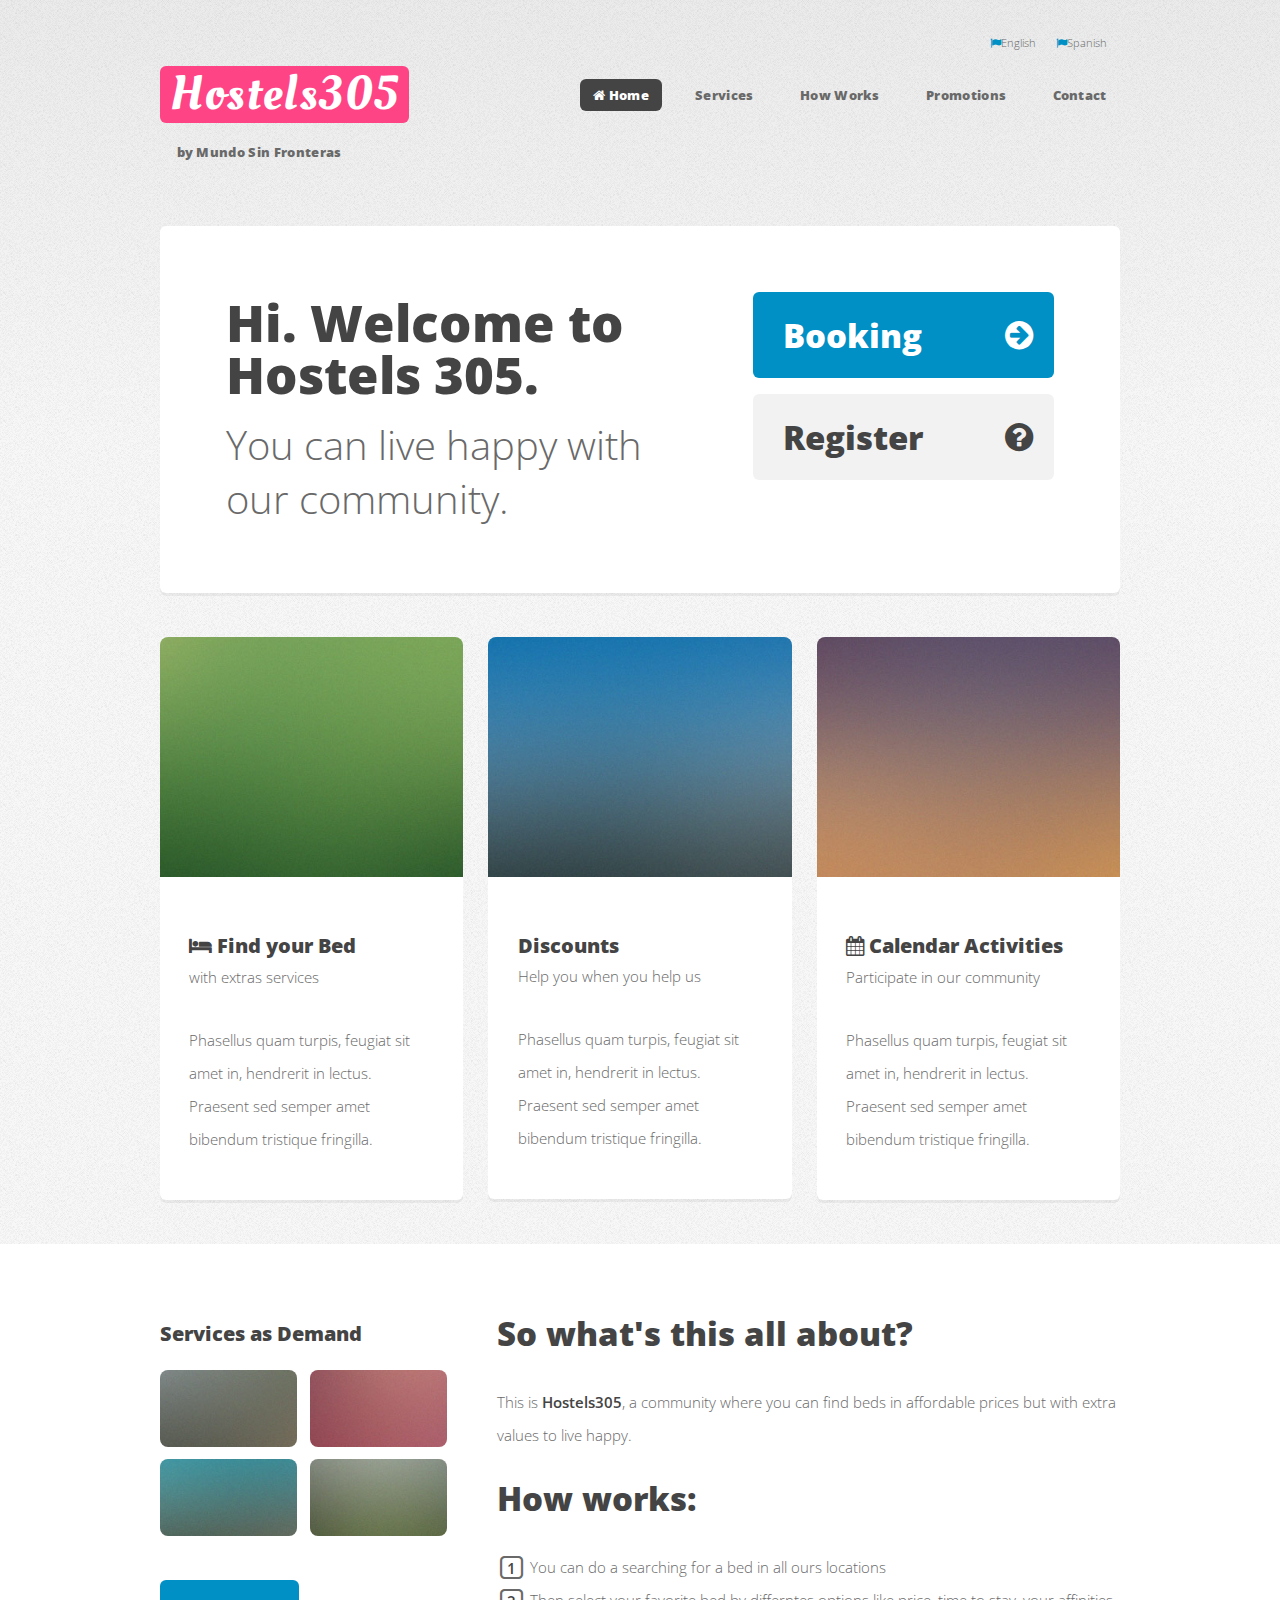
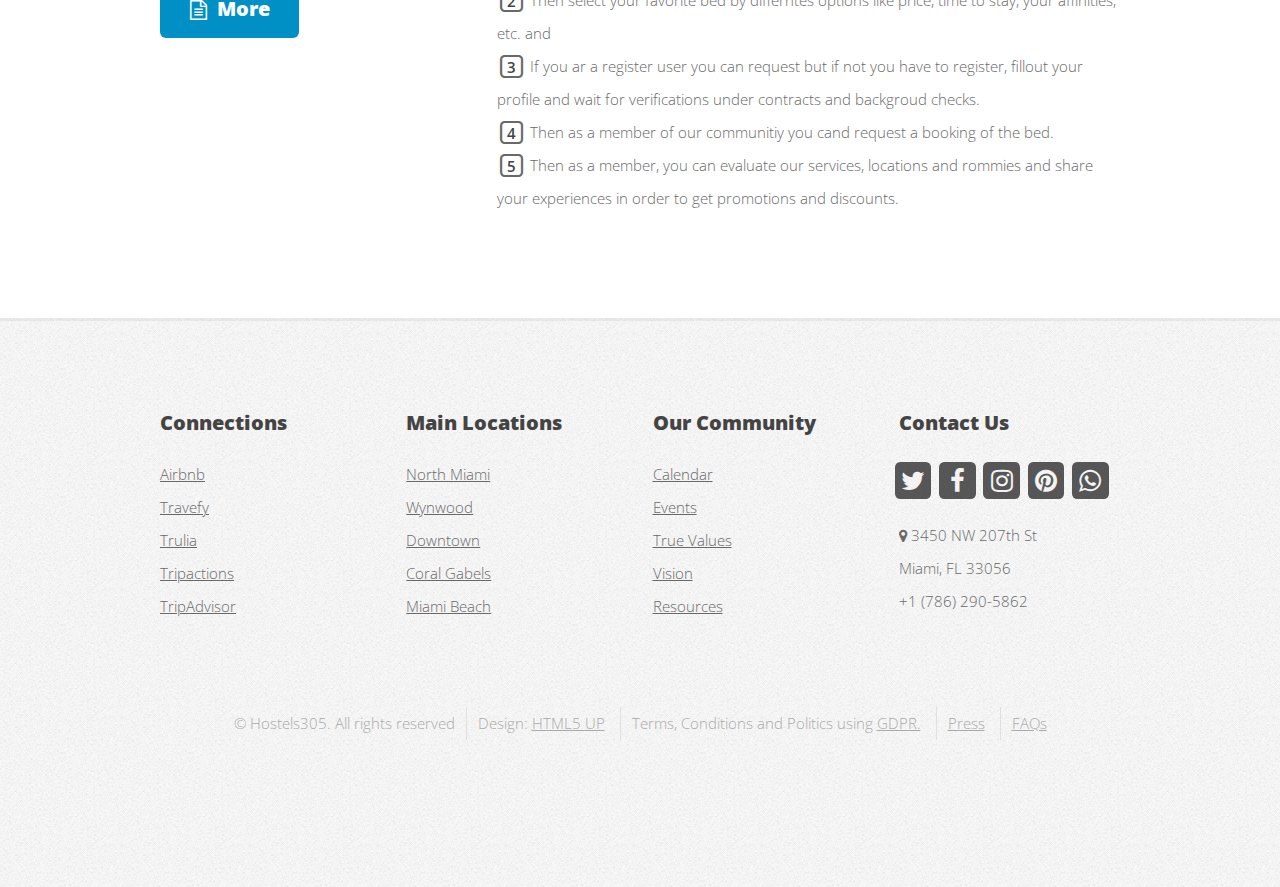
==== commit 784ef55b: "commit" ====
--- a/index.html
+++ b/index.html
@@ -6,7 +6,7 @@
 -->
 <html>
 	<head>
-		<title>Hostels305 to live happy</title>
+		<title>Hostels305 live with us in armony.</title>
 		<meta charset="utf-8" />
 		<meta name="viewport" content="width=device-width, initial-scale=1" />
 		<!--[if lte IE 8]><script src="assets/js/ie/html5shiv.js"></script><![endif]-->
@@ -24,7 +24,7 @@
 							<div id="logo">
 								<h1><a href="index.html">Hostels305</a></h1>
 								<br />
-								<span>by Mundo Sin Fronteras Inc.</span>
+								<span>by Mundo Sin Fronteras</span>
 							</div>
 						<!-- menu internationalization -->
 						<div style="font-size: 11px; float: right; width: 140px; height: 50px; padding: 0; margin: -50px 0;">
@@ -41,12 +41,12 @@
 							<nav id="nav">
 								<ul>
 									<li class="current"><a class="icon fa-home" href="index.html"> Home</a></li>
-										
+
 									<li>
 										<a class="icon fa-badge-check" href="#"> Services</a>
 										<ul>
 											<li>
-												<a class="icon fa-bed" href="beds.html"> Find a Bed</a>	
+												<a class="icon fa-bed" href="beds.html"> Find a Bed</a>
 											<li>
 												<a class="icon fa-car" href="#"> Request a Ride</a>
 												<ul>
@@ -224,7 +224,7 @@
 														</li>
 													</ul>
 												</div>
-											</p> 
+											</p>
 										</section>
 									</div>
 
@@ -331,4 +331,4 @@
 			<script src="assets/js/main.js"></script>
 
 	</body>
-</html>+</html>
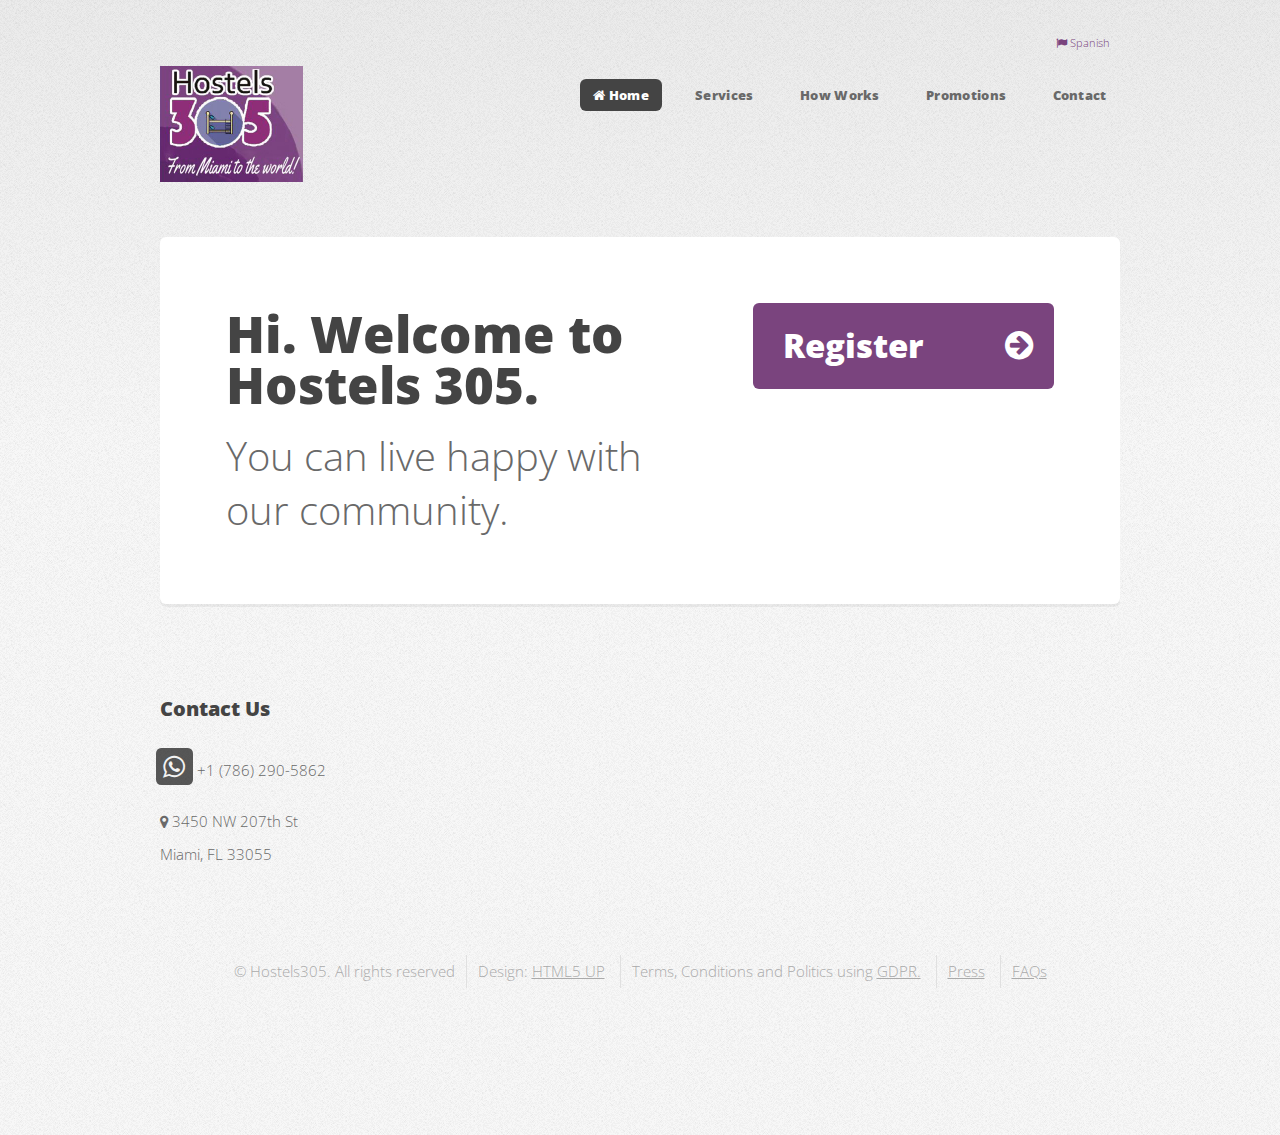
==== commit 9e438306: "change pages" ====
--- a/index.html
+++ b/index.html
@@ -6,7 +6,7 @@
 -->
 <html>
 	<head>
-		<title>Hostels305 live with us in armony.</title>
+		<title>Hostels305 live with us.</title>
 		<meta charset="utf-8" />
 		<meta name="viewport" content="width=device-width, initial-scale=1" />
 		<!--[if lte IE 8]><script src="assets/js/ie/html5shiv.js"></script><![endif]-->
@@ -22,18 +22,15 @@
 
 						<!-- Logo -->
 							<div id="logo">
-								<h1><a href="index.html">Hostels305</a></h1>
-								<br />
-								<span>by Mundo Sin Fronteras</span>
+							<!--	<h1><a href="index.html">Hostels305</a></h1>-->
+							<img style="width:50%" src="images/logo.jpg" />
+								
 							</div>
 						<!-- menu internationalization -->
 						<div style="font-size: 11px; float: right; width: 140px; height: 50px; padding: 0; margin: -50px 0;">
 							<ul>
-								<li style="float: left; margin: 10px; padding: 0;">
-									<a href="#" class="icon fa-flag"></a><span>English</span>
-								</li>
-								<li style="float: left; margin: 10px; padding: 0;">
-									<a href="#" class="icon fa-flag"></a><span>Spanish</span>
+								<li style="float: right; margin: 10px; padding: 0;">
+									<a href="inicio.html" class="icon fa-flag"><span> Spanish</span></a>
 								</li>
 							</ul>
 						</div>
@@ -92,213 +89,42 @@
 							</div>
 							<div class="5u 12u(medium)">
 								<ul>
-									<li><a href="#" class="button big icon fa-arrow-circle-right">Booking</a></li>
-									<li><a href="#" class="button alt big icon fa-question-circle">Register</a></li>
+									<li><a href="https://docs.google.com/forms/d/e/1FAIpQLSdYi2xFMUKh_GhV7_PoFZuiYRMSb0E__c-ngJX7HfP8B1l9yA/viewform" target="_blank" class="button big icon fa-arrow-circle-right">Register</a></li>
 								</ul>
 							</div>
 						</div>
 					</div>
 				</div>
 
-			<!-- Features -->
-				<div id="features-wrapper">
-					<div class="container">
-						<div class="row">
-							<div class="4u 12u(medium)">
 
-								<!-- Box -->
-									<section class="box feature">
-										<a href="#" class="image featured"><img src="images/pic01.jpg" alt="" /></a>
-										<div class="inner">
-											<header>
-												<h2><a href="#" class="icon fa-bed"></a> Find your Bed</h2>
-												<p>with extras services</p>
-											</header>
-											<p>Phasellus quam turpis, feugiat sit amet in, hendrerit in lectus. Praesent sed semper amet bibendum tristique fringilla.</p>
-										</div>
-									</section>
 
-							</div>
-							<div class="4u 12u(medium)">
 
-								<!-- Box -->
-									<section class="box feature">
-										<a href="#" class="image featured"><img src="images/pic02.jpg" alt="" /></a>
-										<div class="inner">
-											<header>
-												<h2><a href="#" class="icon fa-hand-holding-usd"></a> Discounts</h2>
-												<p>Help you when you help us</p>
-											</header>
-											<p>Phasellus quam turpis, feugiat sit amet in, hendrerit in lectus. Praesent sed semper amet bibendum tristique fringilla.</p>
-										</div>
-									</section>
-
-							</div>
-							<div class="4u 12u(medium)">
-
-								<!-- Box -->
-									<section class="box feature">
-										<a href="#" class="image featured"><img src="images/pic03.jpg" alt="" /></a>
-										<div class="inner">
-											<header>
-												<h2><a href="#" class="icon fa-calendar"></a> Calendar Activities</h2>
-												<p>Participate in our community</p>
-											</header>
-											<p>Phasellus quam turpis, feugiat sit amet in, hendrerit in lectus. Praesent sed semper amet bibendum tristique fringilla.</p>
-										</div>
-									</section>
-
-							</div>
-						</div>
-					</div>
-				</div>
-
-			<!-- Main -->
-				<div id="main-wrapper">
-					<div class="container">
-						<div class="row 200%">
-							<div class="4u 12u(medium)">
-
-								<!-- Sidebar -->
-									<div id="sidebar">
-										<section class="widget thumbnails">
-											<h3>Services as Demand</h3>
-											<div class="grid">
-												<div class="row 50%">
-													<div class="6u"><a href="#" class="image fit"><img src="images/pic04.jpg" alt="" /></a></div>
-													<div class="6u"><a href="#" class="image fit"><img src="images/pic05.jpg" alt="" /></a></div>
-													<div class="6u"><a href="#" class="image fit"><img src="images/pic06.jpg" alt="" /></a></div>
-													<div class="6u"><a href="#" class="image fit"><img src="images/pic07.jpg" alt="" /></a></div>
-												</div>
-											</div>
-											<a href="#" class="button icon fa-file-text-o">More</a>
-										</section>
-									</div>
-
-							</div>
-							<div class="8u 12u(medium) important(medium)">
-
-								<!-- Content -->
-									<div id="content">
-										<section class="last">
-											<h2>So what's this all about?</h2>
-											<p>This is <strong>Hostels305</strong>, a community where you can find beds in affordable prices but with extra values to live happy.
-											<p>
-												<h2>How works:</h2>
-												<div>
-													<ul>
-														<li>
-															<span class="fa-stack">
-																<span class="fa fa-square-o fa-stack-2x"></span>
-																<strong class="fa-stack-1x">1</strong>
-															</span>
-															You can do a searching for a bed in all ours locations
-														</li>
-														<li>
-																<span class="fa-stack">
-																	<span class="fa fa-square-o fa-stack-2x"></span>
-																	<strong class="fa-stack-1x">2</strong>
-																</span>
-																Then select your favorite bed by differntes options like price, time to stay, your affinities, etc. and
-														</li>
-														<li>
-																<span class="fa-stack">
-																	<span class="fa fa-square-o fa-stack-2x"></span>
-																	<strong class="fa-stack-1x">3</strong>
-																</span>
-																If you ar a register user you can request but if not you have to register, fillout your profile and wait for verifications under contracts and backgroud checks.
-														</li>
-														<li>
-																<span class="fa-stack">
-																	<span class="fa fa-square-o fa-stack-2x"></span>
-																	<strong class="fa-stack-1x">4</strong>
-																</span>
-																Then as a member of our communitiy you cand request a booking of the bed.
-														</li>
-														<li>
-																<span class="fa-stack">
-																	<span class="fa fa-square-o fa-stack-2x"></span>
-																	<strong class="fa-stack-1x">5</strong>
-																</span>
-																Then as a member, you can evaluate our services, locations and rommies and share your experiences in order to get promotions and discounts.
-														</li>
-													</ul>
-												</div>
-											</p>
-										</section>
-									</div>
-
-							</div>
-						</div>
-					</div>
-				</div>
 
 			<!-- Footer -->
 				<div id="footer-wrapper">
 					<footer id="footer" class="container">
 						<div class="row">
-							<div class="3u 6u(medium) 12u$(small)">
 
-								<!-- Links -->
-									<section class="widget links">
-										<h3>Connections</h3>
-										<ul class="style2">
-											<li><a href="#">Airbnb</a></li>
-											<li><a href="#">Travefy</a></li>
-											<li><a href="#">Trulia</a></li>
-											<li><a href="#">Tripactions</a></li>
-											<li><a href="#">TripAdvisor</a></li>
-										</ul>
-									</section>
 
-							</div>
-							<div class="3u 6u$(medium) 12u$(small)">
-
-								<!-- Links -->
-									<section class="widget links">
-										<h3>Main Locations</h3>
-										<ul class="style2">
-											<li><a href="#">North Miami</a></li>
-											<li><a href="#">Wynwood</a></li>
-											<li><a href="#">Downtown</a></li>
-											<li><a href="#">Coral Gabels</a></li>
-											<li><a href="#">Miami Beach</a></li>
-										</ul>
-									</section>
-
-							</div>
-							<div class="3u 6u(medium) 12u$(small)">
-
-								<!-- Links -->
-									<section class="widget links">
-										<h3>Our Community</h3>
-										<ul class="style2">
-											<li><a href="#">Calendar</a></li>
-											<li><a href="#">Events</a></li>
-											<li><a href="#">True Values</a></li>
-											<li><a href="#">Vision</a></li>
-											<li><a href="#">Resources</a></li>
-										</ul>
-									</section>
-
-							</div>
 							<div class="3u 6u$(medium) 12u$(small)">
 
 								<!-- Contact -->
 									<section class="widget contact last">
 										<h3>Contact Us</h3>
 										<ul>
+											<!--
 											<li><a href="#" class="icon fa-twitter"><span class="label">Twitter</span></a></li>
 											<li><a href="#" class="icon fa-facebook"><span class="label">Facebook</span></a></li>
 											<li><a href="#" class="icon fa-instagram"><span class="label">Instagram</span></a></li>
 											<li><a href="#" class="icon fa-pinterest"><span class="label">Pinterest</span></a></li>
-											<li><a href="https://api.whatsapp.com/send?phone=17862905862" target="_blank" class="icon fa-whatsapp"><span class="label">Whatsup</span></a></li>
+										-->
+											<li><a href="https://api.whatsapp.com/send?phone=17862905862" target="_blank" class="icon fa-whatsapp"><span class="label">Whatsup</span></a> +1 (786) 290-5862 </li>
 										</ul>
 										<p>
 											<a class="big icon fa-map-marker" href="https://maps.google.com/?q=3450 NW 207th St, Miami FL 33056" target="_blank"></a>
 											3450 NW 207th St<br />
-											Miami, FL 33056<br />
-											+1 (786) 290-5862
+											Miami, FL 33055
+
 										</p>
 									</section>
 
--- a/assets/css/main.css
+++ b/assets/css/main.css
@@ -1349,7 +1349,7 @@
 	}
 
 	a {
-		color: #0090c5;
+		color: #7a447e;
 		text-decoration: underline;
 	}
 
@@ -1475,7 +1475,7 @@
 		form input[type="password"]:focus,
 		form select:focus,
 		form textarea:focus {
-			border-color: #0090c5;
+			border-color: #7a447e;
 		}
 
 	form input[type="text"],
@@ -1606,7 +1606,7 @@
 		-webkit-appearance: none;
 		position: relative;
 		display: inline-block;
-		background: #0090c5;
+		background: #7a447e;
 		color: #fff;
 		text-decoration: none;
 		border-radius: 6px;
@@ -2587,4 +2587,4 @@
 				text-align: left;
 			}
 
-	}+	}
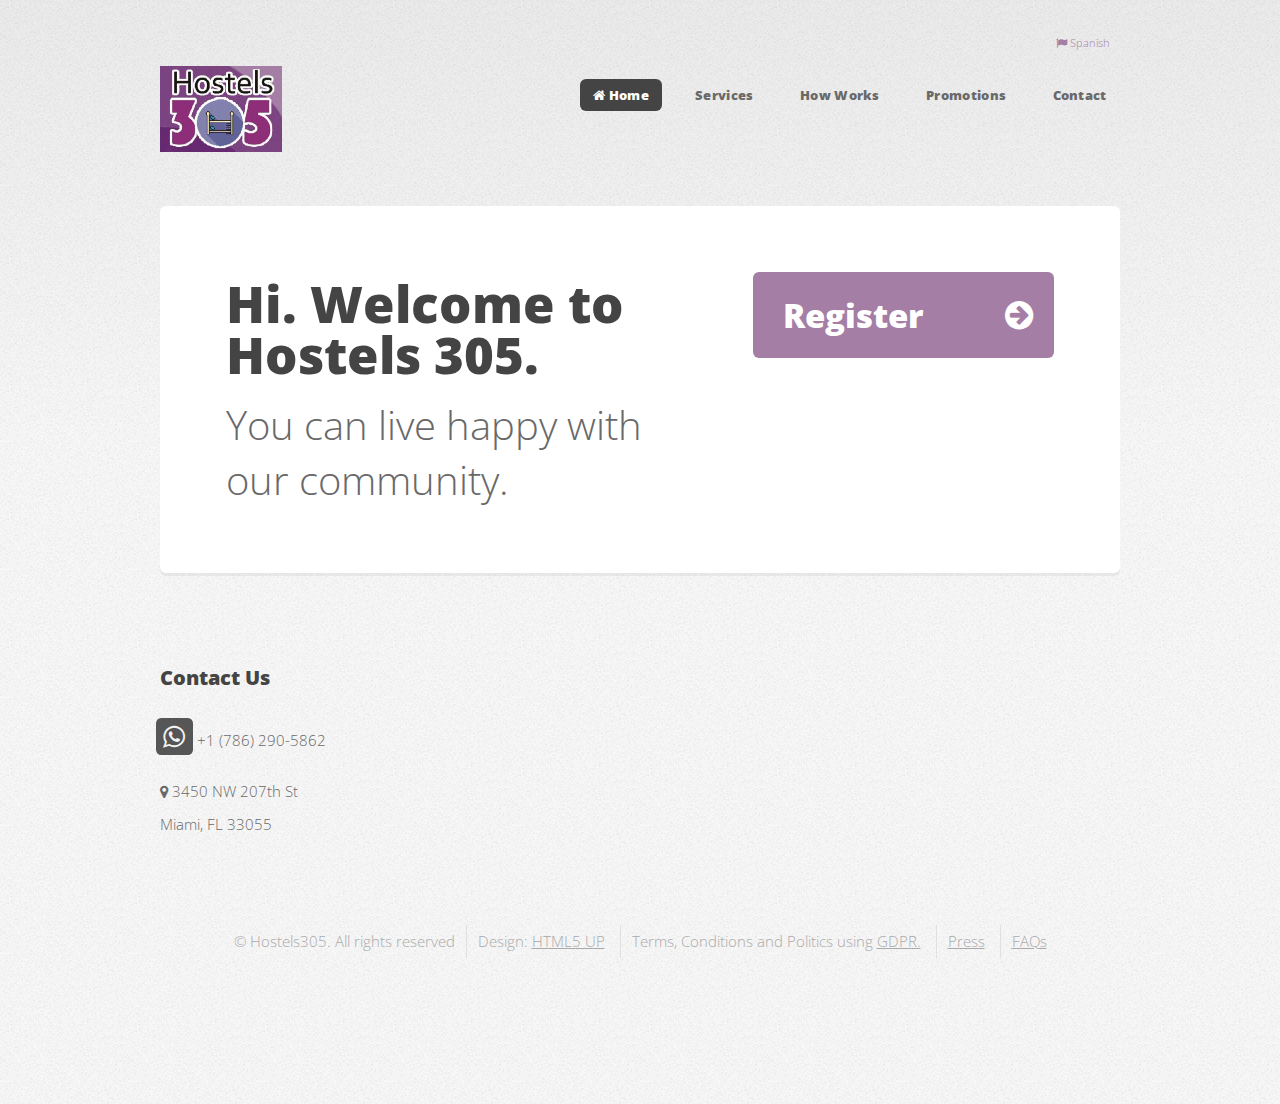
==== commit 888932e1: "loguito" ====
--- a/index.html
+++ b/index.html
@@ -23,8 +23,8 @@
 						<!-- Logo -->
 							<div id="logo">
 							<!--	<h1><a href="index.html">Hostels305</a></h1>-->
-							<img style="width:50%" src="images/logo.jpg" />
-								
+							<img style="width:50%" src="images/logito.jpg" />
+
 							</div>
 						<!-- menu internationalization -->
 						<div style="font-size: 11px; float: right; width: 140px; height: 50px; padding: 0; margin: -50px 0;">
--- a/assets/css/main.css
+++ b/assets/css/main.css
@@ -1349,7 +1349,7 @@
 	}
 
 	a {
-		color: #7a447e;
+		color: #a47ea5;
 		text-decoration: underline;
 	}
 
@@ -1475,7 +1475,7 @@
 		form input[type="password"]:focus,
 		form select:focus,
 		form textarea:focus {
-			border-color: #7a447e;
+			border-color: #a47ea5;
 		}
 
 	form input[type="text"],
@@ -1606,7 +1606,7 @@
 		-webkit-appearance: none;
 		position: relative;
 		display: inline-block;
-		background: #7a447e;
+		background: #a47ea5;
 		color: #fff;
 		text-decoration: none;
 		border-radius: 6px;
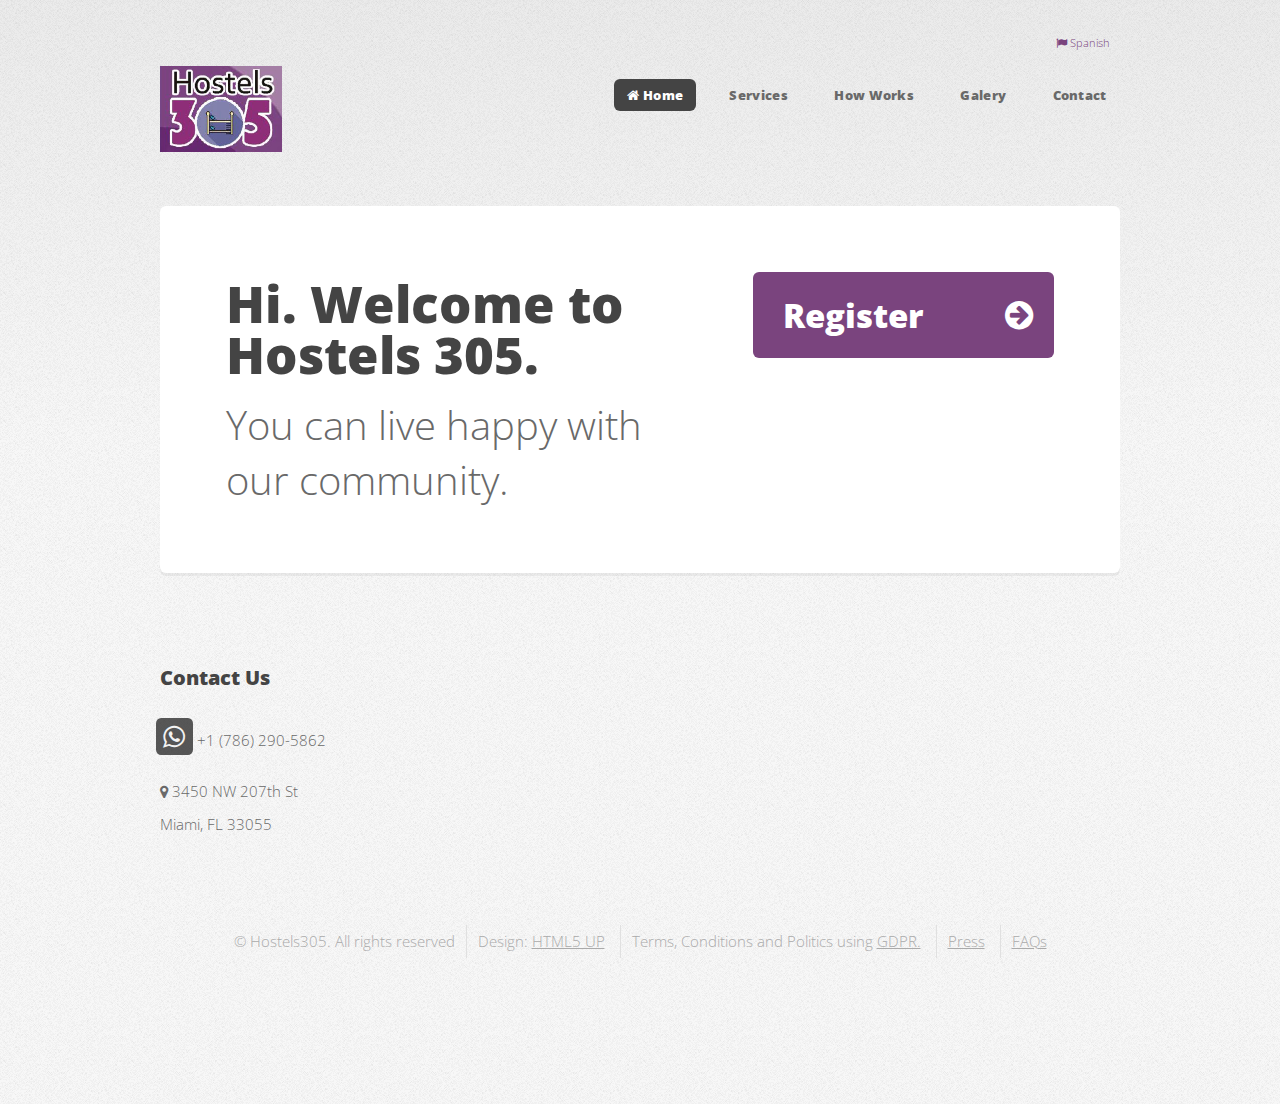
==== commit bdcec0bd: "inicio and index" ====
--- a/index.html
+++ b/index.html
@@ -41,39 +41,12 @@
 
 									<li>
 										<a class="icon fa-badge-check" href="#"> Services</a>
-										<ul>
-											<li>
-												<a class="icon fa-bed" href="beds.html"> Find a Bed</a>
-											<li>
-												<a class="icon fa-car" href="#"> Request a Ride</a>
-												<ul>
-													<li><a class="icon fa-uber" href="#"> Uber Code</a></li>
-													<li><a class="icon fa-lyf" href="#"> Lyft Code</a></li>
-													<li><a class="icon fa-map-marker-alt" href="#"> Tours</a></li>
-												</ul>
-											</li>
-											<li>
-												<a class="icon fla-dumbbell" href="#"> Request a Gym Visit</a>
-												<ul>
-													<li><a class="icon fla-calendar-alt" href="#"> Calendar</a></li>
-													<li><a class="icon fla-table-tennis" href="#"> Gym Code</a></li>
-													<li><a class="icon fla-shopping-cart" href="#"> Shop</a></li>
-												</ul>
-											</li>
-										</ul>
 									</li>
 									<li>
 										<a class="icon fla-file" href="left-sidebar.html"> How Works</a>
-										<ul>
-												<li><a class="icon fla-users" href="#">Company</a></li>
-												<li><a class="icon fla-blogger" href="#">Blogs</a></li>
-												<li><a class="icon fla-dollar-sign" href="#">Prices</a></li>
-												<li><a class="icon fla-check-circle" href="#">Terms and Rules</a></li>
-												<li><a class="icon fla-portrait" href="#">Carrers</a></li>
-										</ul>
 									</li>
-									<li><a class="icon fla-bullhorn" href="right-sidebar.html">Promotions</a></li>
-									<li><a class="icon fla-comments" href="no-sidebar.html">Contact</a></li>
+									<li><a class="icon fla-bullhorn" href="galery.html">Galery</a></li>
+									<li><a class="icon fla-comments" href="contact.html">Contact</a></li>
 								</ul>
 							</nav>
 					</header>
--- a/assets/css/main.css
+++ b/assets/css/main.css
@@ -1347,9 +1347,9 @@
 		font-weight: 300;
 		line-height: 2.25em;
 	}
-
+/* color 7a447e */
 	a {
-		color: #a47ea5;
+		color: #7a447e;
 		text-decoration: underline;
 	}
 
@@ -1475,7 +1475,7 @@
 		form input[type="password"]:focus,
 		form select:focus,
 		form textarea:focus {
-			border-color: #a47ea5;
+			border-color: #7a447e;
 		}
 
 	form input[type="text"],
@@ -1606,7 +1606,7 @@
 		-webkit-appearance: none;
 		position: relative;
 		display: inline-block;
-		background: #a47ea5;
+		background: #7a447e;
 		color: #fff;
 		text-decoration: none;
 		border-radius: 6px;
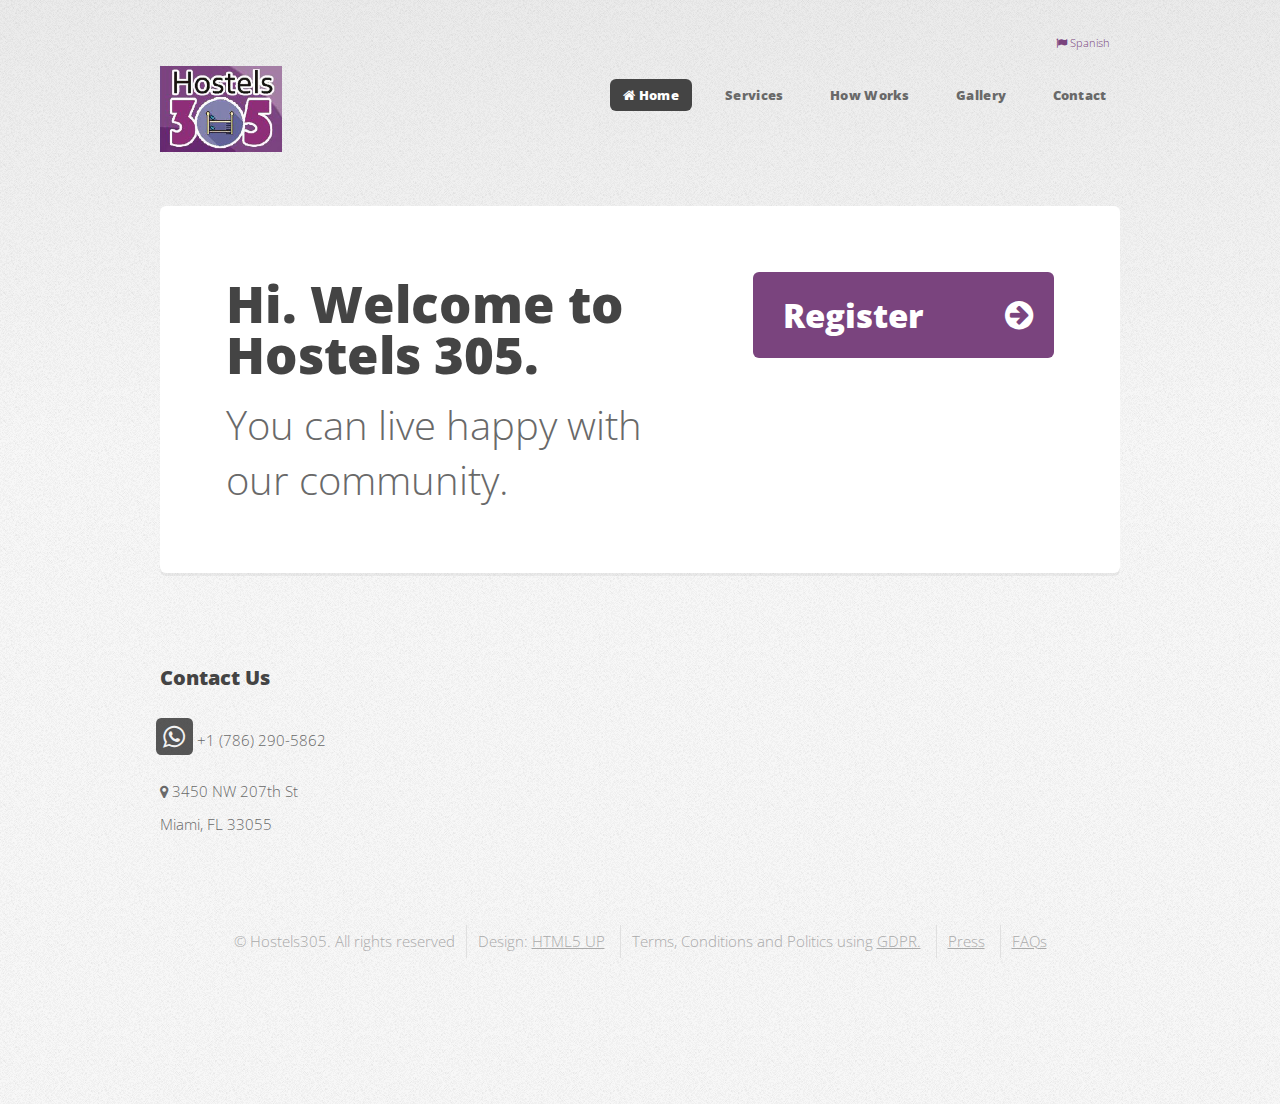
==== commit 08bb5e19: "galery to gallery" ====
--- a/index.html
+++ b/index.html
@@ -45,7 +45,7 @@
 									<li>
 										<a class="icon fla-file" href="left-sidebar.html"> How Works</a>
 									</li>
-									<li><a class="icon fla-bullhorn" href="galery.html">Galery</a></li>
+									<li><a class="icon fla-bullhorn" href="galery.html">Gallery</a></li>
 									<li><a class="icon fla-comments" href="contact.html">Contact</a></li>
 								</ul>
 							</nav>
